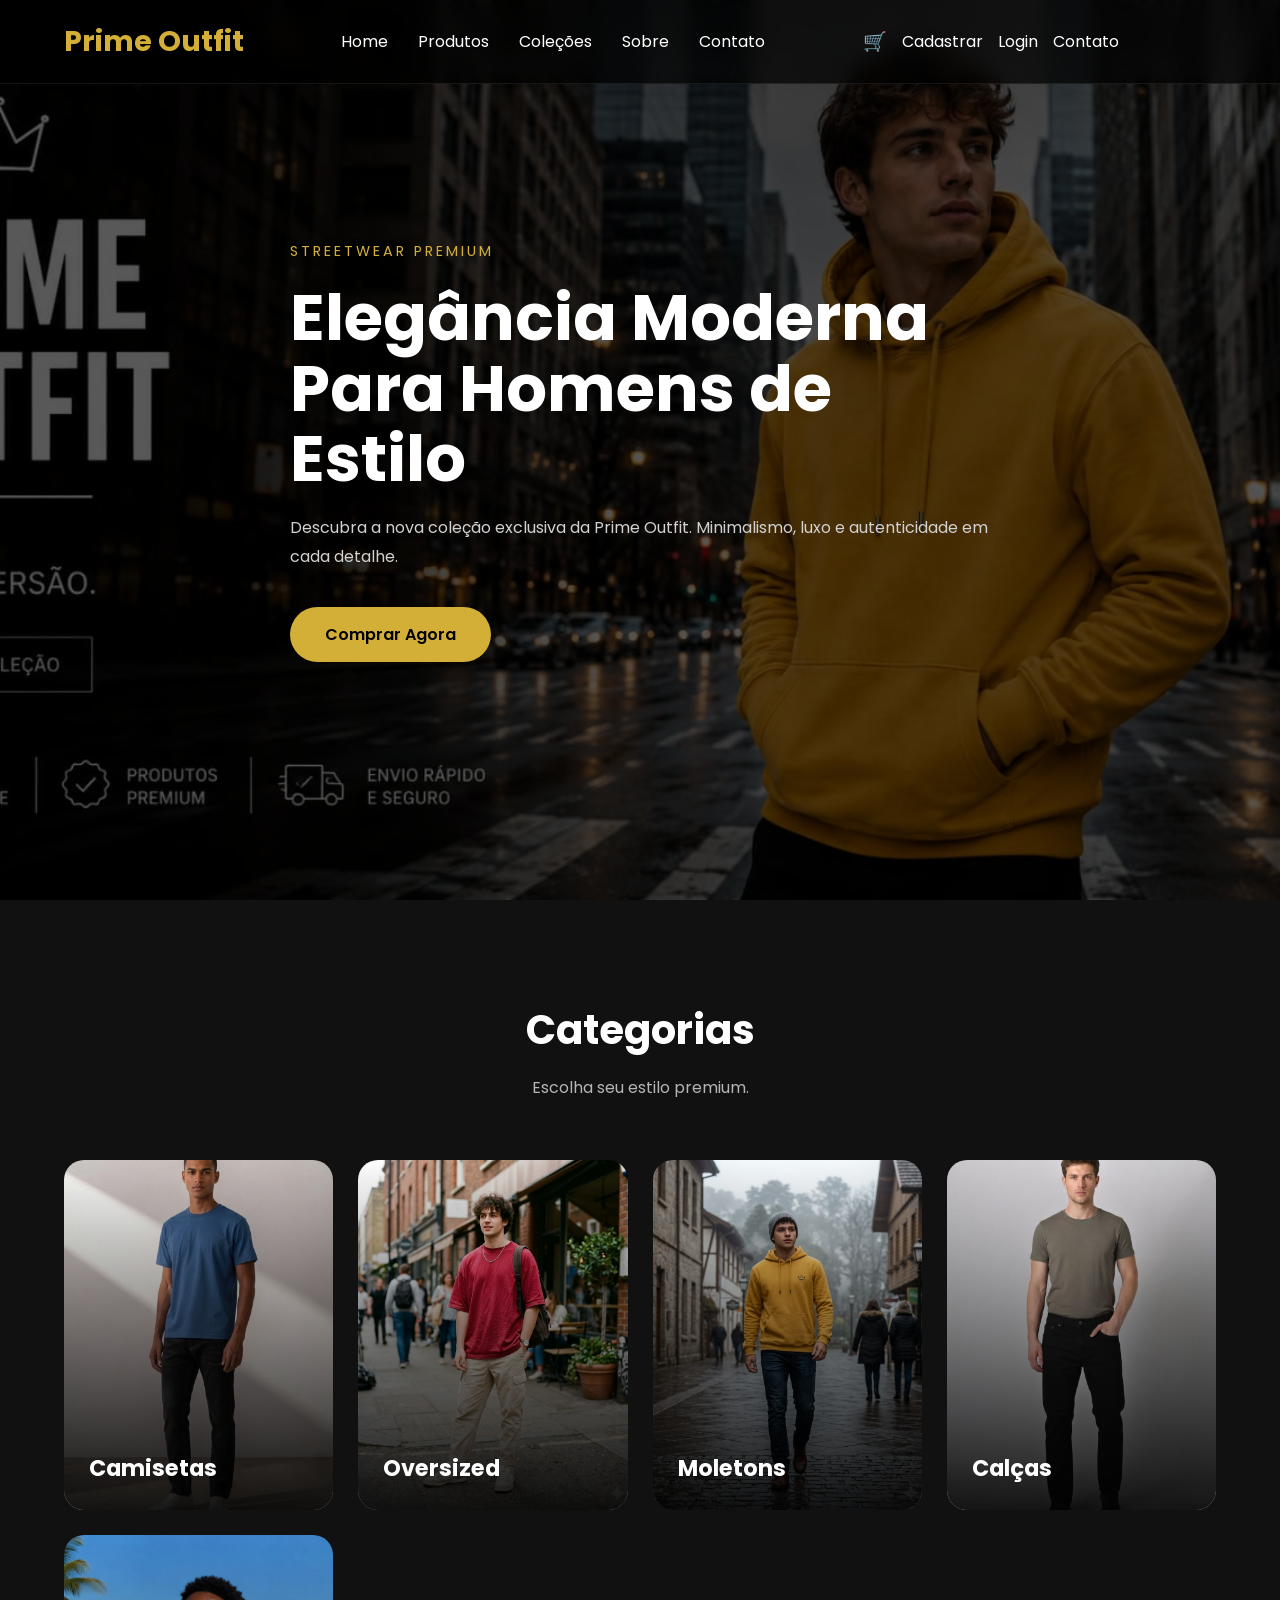
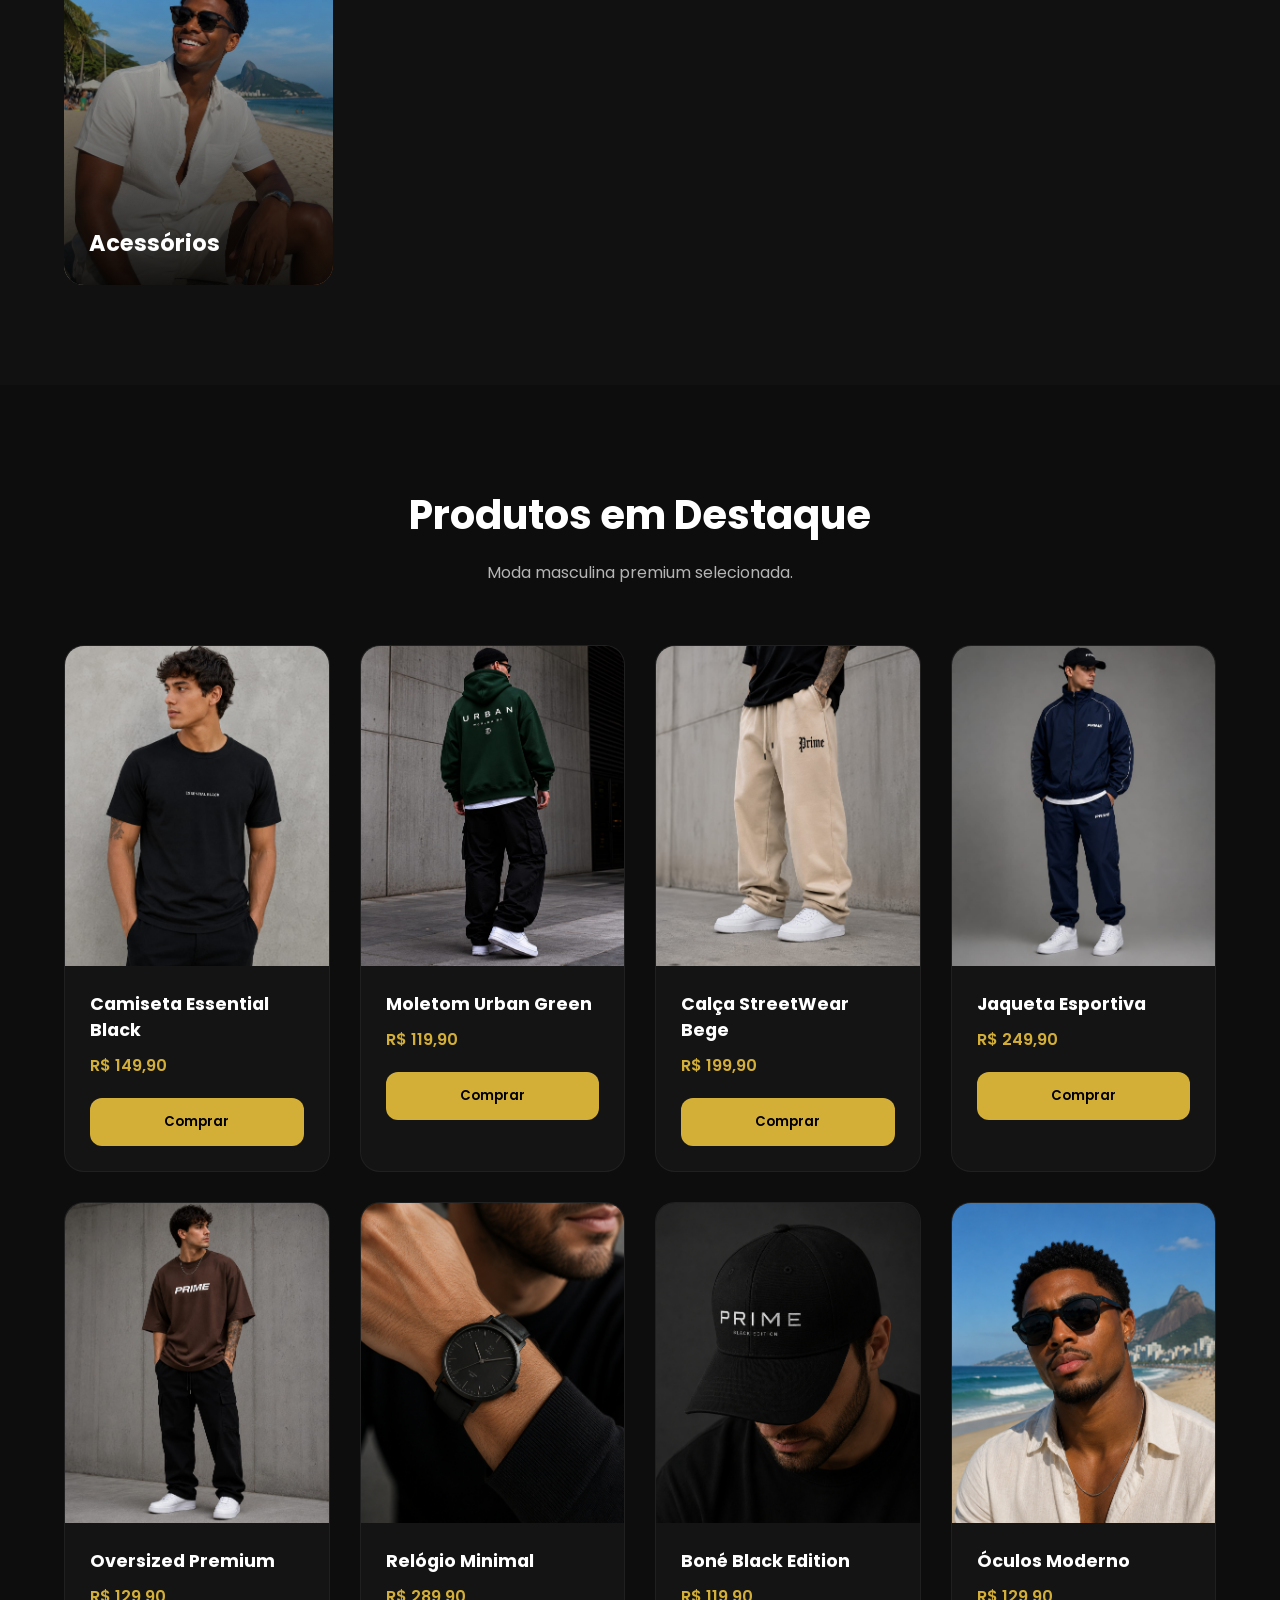
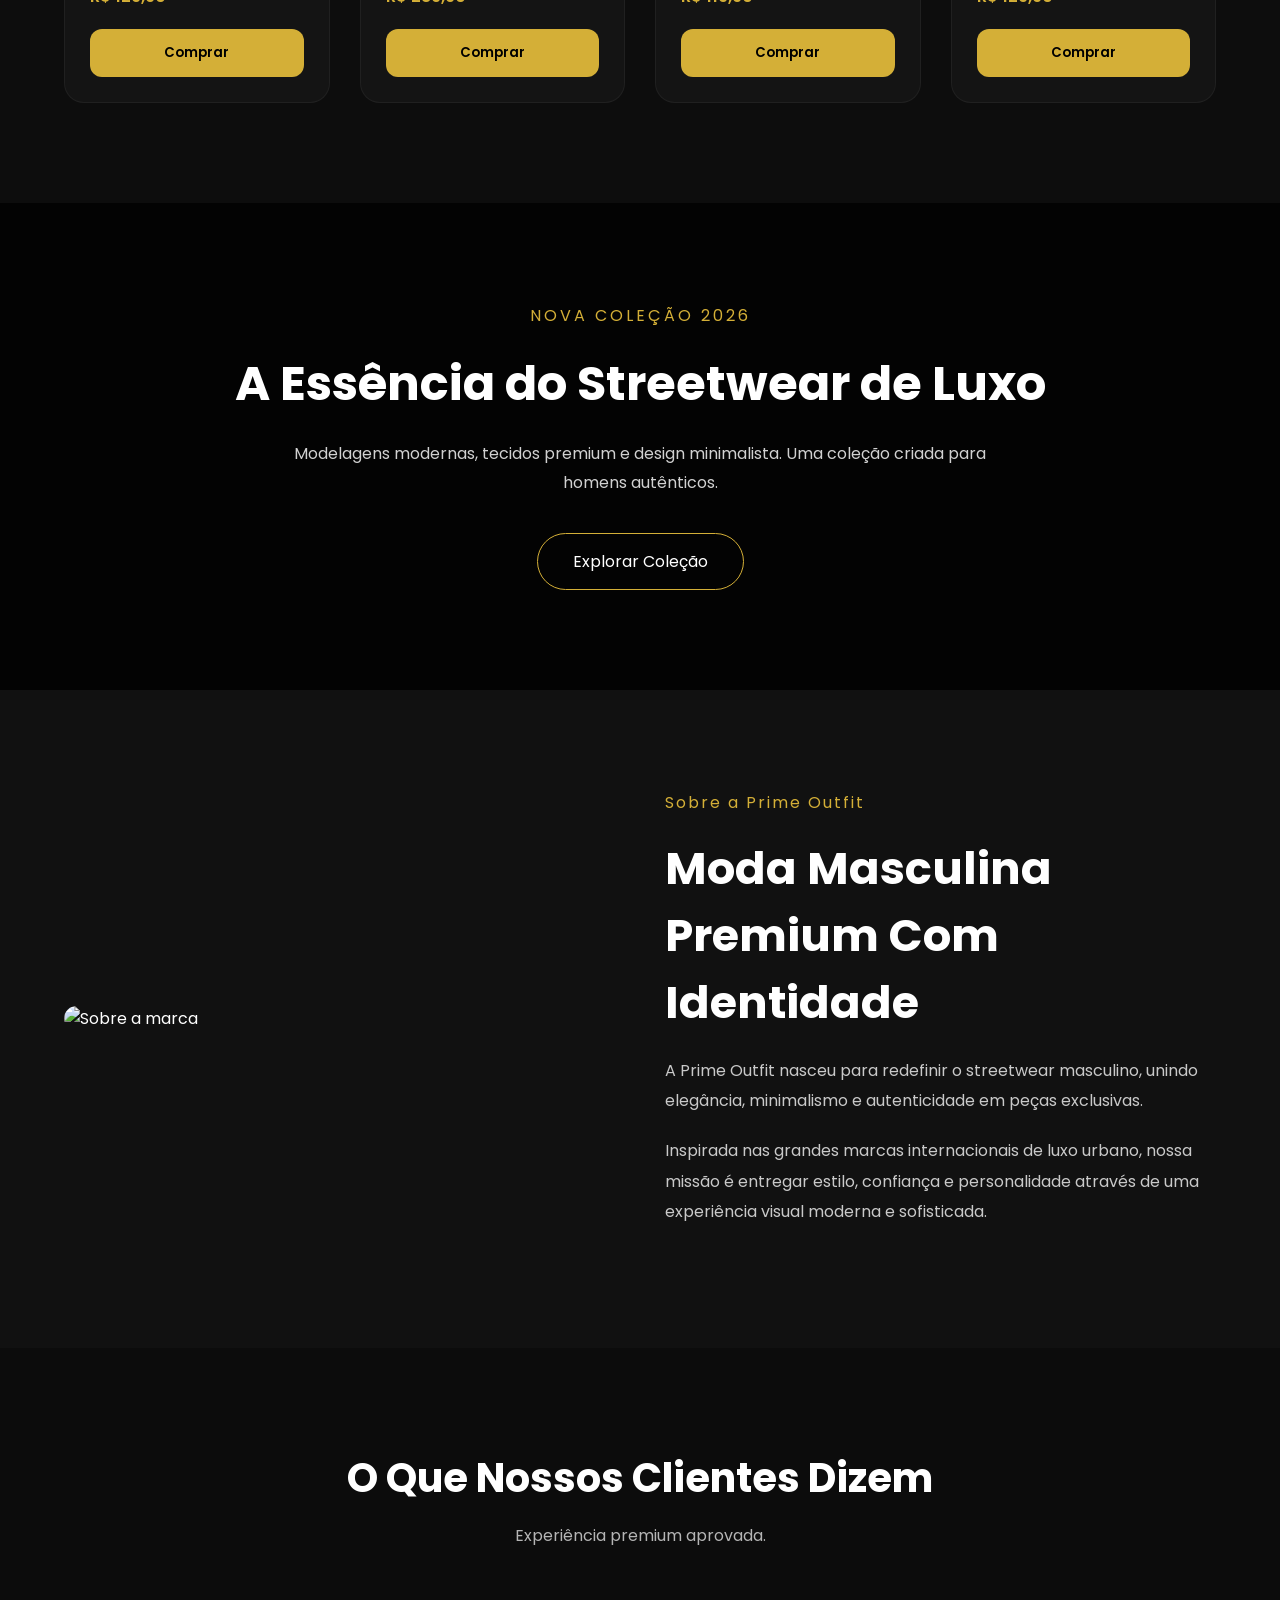
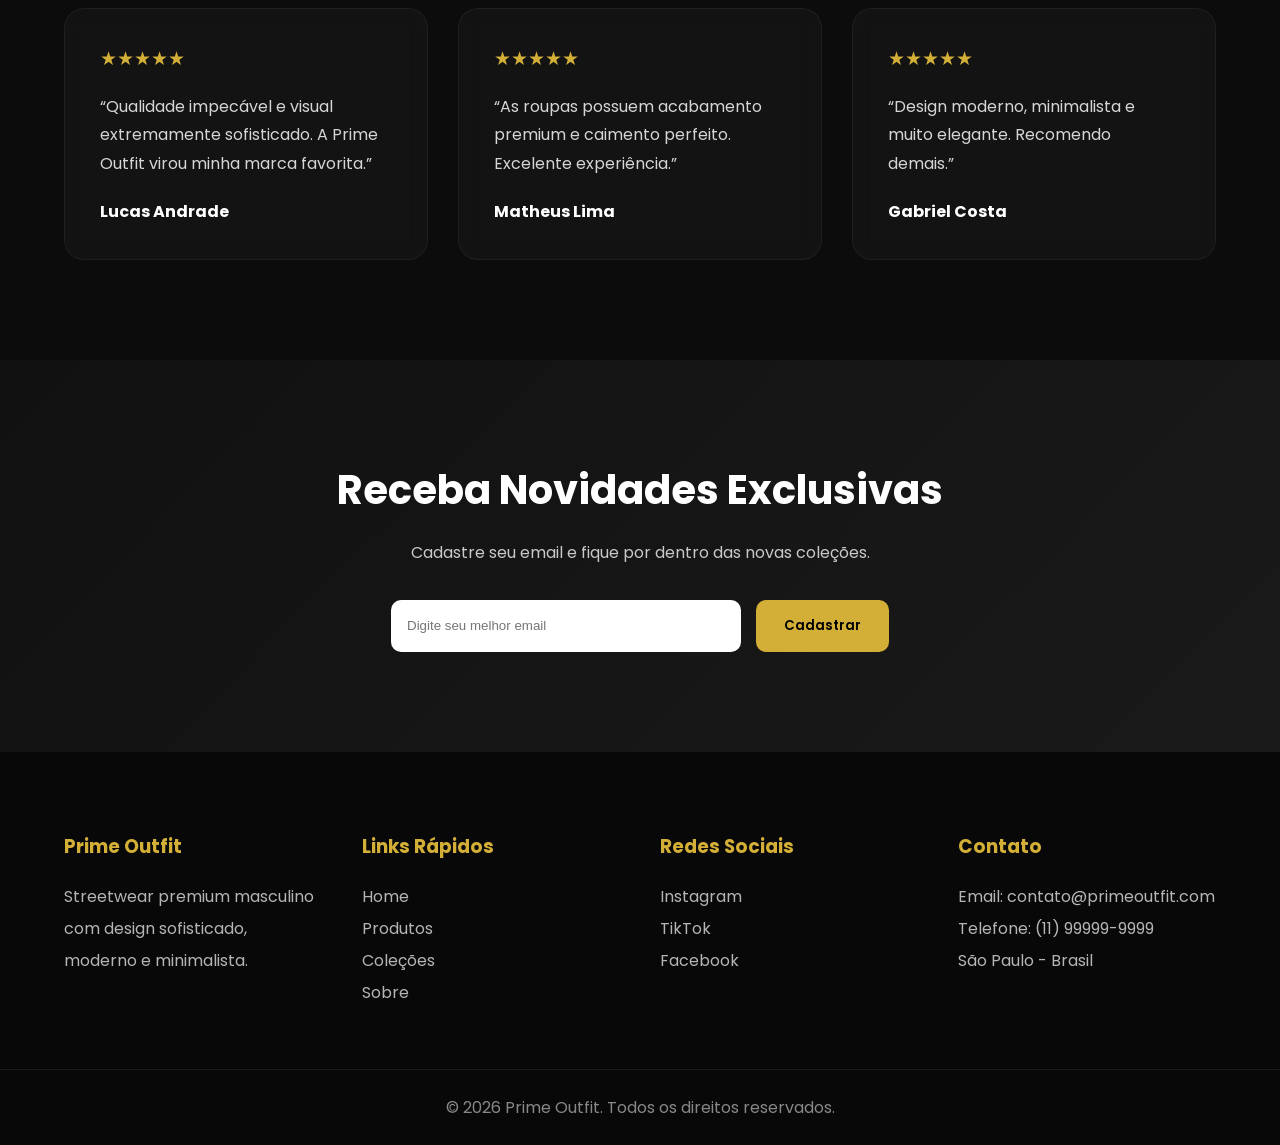
==== index.html @ 5c2b84f2 "foto_produtos_destaque" ====
<!DOCTYPE html>
<html lang="pt-BR">
<head>
  <meta charset="UTF-8" />
  <meta name="viewport" content="width=device-width, initial-scale=1.0" />
  <title>Prime Outfit | Streetwear Premium</title>
 
  <!-- CSS -->
  <link rel="stylesheet" href="style.css" />
 
  <!-- Google Fonts -->
  <link rel="preconnect" href="https://fonts.googleapis.com" />
  <link rel="preconnect" href="https://fonts.gstatic.com" crossorigin />
  <link href="https://fonts.googleapis.com/css2?family=Poppins:wght@300;400;500;600;700&display=swap" rel="stylesheet" />
</head>
 
<body>
 
  <!-- ================= HEADER ================= -->
  <header class="header">
    <div class="container nav-container">
 
      <div class="logo">
        Prime Outfit
      </div>
 
      
      <nav class="navbar">
        <ul class="nav-links">
          <li><a href="#">Home</a></li>
          <li><a href="#produtos">Produtos</a></li>
          <li><a href="#colecao">Coleções</a></li>
          <li><a href="#sobre">Sobre</a></li>
          <li><a href="#contato">Contato</a></li>
        </ul>
      </nav>
 
      <div class="nav-actions">
        <a href="checkout.html" class="cart-btn" style="position:relative;text-decoration:none;font-size:1.2rem;">🛒<span id="cartBadge" style="display:none;position:absolute;top:-8px;right:-10px;background:#d4af37;color:#000;font-size:0.65rem;font-weight:700;width:18px;height:18px;border-radius:50%;align-items:center;justify-content:center;">0</span></a>
        <a href="cadastrotest.html">Cadastrar</a>
        <a href="#contato">Login </a>
        <a href="#contato">Contato</a>
      </div>
      <div>
 
      </div>
    </div>
  </header>
 
  <!-- ================= HERO ================= -->
  <section class="hero">
 
    <div class="hero-overlay"></div>
 
    <div class="hero-content container">
      <span class="hero-subtitle">STREETWEAR PREMIUM</span>
 
      <h1>
        Elegância Moderna <br />
        Para Homens de Estilo
      </h1>
 
      <p>
        Descubra a nova coleção exclusiva da Prime Outfit.
        Minimalismo, luxo e autenticidade em cada detalhe.
      </p>
 
      <a href="#produtos" class="hero-btn">
        Comprar Agora
      </a>
    </div>
 
  </section>
 
  <!-- ================= CATEGORIAS ================= -->
  <section class="categories">
 
    <div class="container">
 
      <div class="section-title">
        <h2>Categorias</h2>
        <p>Escolha seu estilo premium.</p>
      </div>
 
      <div class="categories-grid">
 
        <div class="category-card">
          <img src="imagens/WhatsApp Image 2026-06-04 at 17.18.21.jpeg" alt="Camisetas">
          <div class="category-content">
            <h3>Camisetas</h3>
          </div>
        </div>
 
        <div class="category-card">
          <img src="imagens/4ebc29ef-16aa-4bfa-a2d9-ae862b6ce308.png" alt="Oversized">
          <div class="category-content">
            <h3>Oversized</h3>
          </div>
        </div>
 
        <div class="category-card">
          <img src="imagens/WhatsApp Image 2026-06-04 at 16.41.06.jpeg" alt="Moletons">
          <div class="category-content">
            <h3>Moletons</h3>
          </div>
        </div>
 
        <div class="category-card">
          <img src="imagens/WhatsApp Image 2026-06-04 at 17.09.25.jpeg" alt="Calças">
          <div class="category-content">
            <h3>Calças</h3>
          </div>
        </div>
 
        <div class="category-card">
          <img src="imagens/WhatsApp Image 2026-06-04 at 15.57.12.jpeg" alt="Acessórios">
          <div class="category-content">
            <h3>Acessórios</h3>
          </div>
        </div>
 
      </div>
 
    </div>
 
  </section>
 
  <!-- ================= PRODUTOS ================= -->
  <section class="products" id="produtos">
 
    <div class="container">
 
      <div class="section-title">
        <h2>Produtos em Destaque</h2>
        <p>Moda masculina premium selecionada.</p>
      </div>
 
      <div class="products-grid">
 
        <!-- Produto 1 -->
        <div class="product-card">
          <img src="imagens/WhatsApp Image 2026-06-06 at 13.14.36.jpeg" alt="Produto">
          <div class="product-info">
            <h3>Camiseta Essential Black</h3>
            <span>R$ 149,90</span>
            <button>Comprar</button>
          </div>
        </div>
 
        <!-- Produto 2 -->
        <div class="product-card">
          <img src="imagens/WhatsApp Image 2026-06-06 at 14.35.29.jpeg" alt="Produto">
          <div class="product-info">
            <h3>Moletom Urban Green</h3>
            <span>R$ 119,90</span>
            <button>Comprar</button>
          </div>
        </div>
 
        <!-- Produto 3 -->
        <div class="product-card">
          <img src="imagens/WhatsApp Image 2026-06-06 at 14.40.22.jpeg" alt="Produto">
          <div class="product-info">
            <h3>Calça StreetWear Bege</h3>
            <span>R$ 199,90</span>
            <button>Comprar</button>
          </div>
        </div>
 
        <!-- Produto 4 -->
        <div class="product-card">
          <img src="imagens/WhatsApp Image 2026-06-06 at 14.43.54.jpeg" alt="Produto">
          <div class="product-info">
            <h3>Jaqueta Esportiva</h3>
            <span>R$ 249,90</span>
            <button>Comprar</button>
          </div>
        </div>
 
        <!-- Produto 5 -->
        <div class="product-card">
          <img src="imagens/WhatsApp Image 2026-06-06 at 14.54.04.jpeg" alt="Produto">
          <div class="product-info">
            <h3>Oversized Premium</h3>
            <span>R$ 129,90</span>
            <button>Comprar</button>
          </div>
        </div>
 
        <!-- Produto 6 -->
        <div class="product-card">
          <img src="imagens/ChatGPT Image 6 de jun. de 2026, 15_05_35.png" alt="Produto">
          <div class="product-info">
            <h3>Relógio Minimal</h3>
            <span>R$ 289,90</span>
            <button>Comprar</button>
          </div>
        </div>
 
        <!-- Produto 7 -->
        <div class="product-card">
          <img src="imagens/ChatGPT Image 6 de jun. de 2026, 15_09_57.png" alt="Produto">
          <div class="product-info">
            <h3>Boné Black Edition</h3>
            <span>R$ 119,90</span>
            <button>Comprar</button>
          </div>
        </div>
 
        <!-- Produto 8 -->
        <div class="product-card">
          <img src="imagens/ChatGPT Image 6 de jun. de 2026, 15_33_31.png" alt="Produto">
          <div class="product-info">
            <h3>Óculos Moderno</h3>
            <span>R$ 129,90</span>
            <button>Comprar</button>
          </div>
        </div>
 
      </div>
 
    </div>
 
  </section>
 
  <!-- ================= NOVA COLEÇÃO ================= -->
  <section class="collection" id="colecao">
 
    <div class="collection-overlay"></div>
 
    <div class="collection-content container">
 
      <span>NOVA COLEÇÃO 2026</span>
 
      <h2>
        A Essência do Streetwear de Luxo
      </h2>
 
      <p>
        Modelagens modernas, tecidos premium e design minimalista.
        Uma coleção criada para homens autênticos.
      </p>
 
      <a href="#" class="collection-btn">
        Explorar Coleção
      </a>
 
    </div>
 
  </section>
 
  <!-- ================= SOBRE ================= -->
  <section class="about" id="sobre">
 
    <div class="container about-container">
 
      <div class="about-image">
        <img src="https://images.unsplash.com/photo-1500648767791-00dcc994a43e?q=80&w=1200&auto=format&fit=crop" alt="Sobre a marca">
      </div>
 
      <div class="about-content">
        <span>Sobre a Prime Outfit</span>
 
        <h2>
          Moda Masculina Premium Com Identidade
        </h2>
 
        <p>
          A Prime Outfit nasceu para redefinir o streetwear masculino,
          unindo elegância, minimalismo e autenticidade em peças exclusivas.
        </p>
 
        <p>
          Inspirada nas grandes marcas internacionais de luxo urbano,
          nossa missão é entregar estilo, confiança e personalidade
          através de uma experiência visual moderna e sofisticada.
        </p>
      </div>
 
    </div>
 
  </section>
 
  <!-- ================= DEPOIMENTOS ================= -->
  <section class="testimonials">
 
    <div class="container">
 
      <div class="section-title">
        <h2>O Que Nossos Clientes Dizem</h2>
        <p>Experiência premium aprovada.</p>
      </div>
 
      <div class="testimonials-grid">
 
        <div class="testimonial-card">
          <div class="stars">★★★★★</div>
          <p>
            “Qualidade impecável e visual extremamente sofisticado.
            A Prime Outfit virou minha marca favorita.”
          </p>
          <h4>Lucas Andrade</h4>
        </div>
 
        <div class="testimonial-card">
          <div class="stars">★★★★★</div>
          <p>
            “As roupas possuem acabamento premium e caimento perfeito.
            Excelente experiência.”
          </p>
          <h4>Matheus Lima</h4>
        </div>
 
        <div class="testimonial-card">
          <div class="stars">★★★★★</div>
          <p>
            “Design moderno, minimalista e muito elegante.
            Recomendo demais.”
          </p>
          <h4>Gabriel Costa</h4>
        </div>
 
      </div>
 
    </div>
 
  </section>
 
  <!-- ================= NEWSLETTER ================= -->
  <section class="newsletter">
 
    <div class="container newsletter-content">
 
      <h2>Receba Novidades Exclusivas</h2>
 
      <p>
        Cadastre seu email e fique por dentro das novas coleções.
      </p>
 
      <form class="newsletter-form">
        <input type="email" placeholder="Digite seu melhor email" required>
        <button type="submit">Cadastrar</button>
      </form>
 
    </div>
 
  </section>
 
  <!-- ================= FOOTER ================= -->
  <footer class="footer" id="contato">
 
    <div class="container footer-grid">
 
      <div class="footer-column">
        <h3>Prime Outfit</h3>
        <p>
          Streetwear premium masculino com design sofisticado,
          moderno e minimalista.
        </p>
      </div>
 
      <div class="footer-column">
        <h3>Links Rápidos</h3>
 
        <ul>
          <li><a href="#">Home</a></li>
          <li><a href="#produtos">Produtos</a></li>
          <li><a href="#colecao">Coleções</a></li>
          <li><a href="#sobre">Sobre</a></li>
        </ul>
      </div>
 
      <div class="footer-column">
        <h3>Redes Sociais</h3>
 
        <ul>
          <li><a href="#">Instagram</a></li>
          <li><a href="#">TikTok</a></li>
          <li><a href="#">Facebook</a></li>
        </ul>
      </div>
 
      <div class="footer-column">
        <h3>Contato</h3>
 
        <ul>
          <li>Email: contato@primeoutfit.com</li>
          <li>Telefone: (11) 99999-9999</li>
          <li>São Paulo - Brasil</li>
        </ul>
      </div>
 
    </div>
 
    <div class="footer-bottom">
      <p>
        © 2026 Prime Outfit. Todos os direitos reservados.
      </p>
    </div>
 
  </footer>
 
<div id="cartFeedback" style="position:fixed;bottom:30px;right:30px;background:#d4af37;color:#000;padding:12px 22px;border-radius:50px;font-family:Poppins,sans-serif;font-weight:600;font-size:0.85rem;opacity:0;transition:opacity 0.3s;pointer-events:none;z-index:9999;">✓ Item adicionado ao carrinho!</div>
<script src="carrinho.js"></script>
<style>#cartFeedback.show{opacity:1;}</style>
</body>
</html>
---- style.css ----
/* =========================================
   RESET
========================================= */

*{
  margin: 0;
  padding: 0;
  box-sizing: border-box;
}

html{
  scroll-behavior: smooth;
}

body{
  font-family: 'Poppins', sans-serif;
  background: #0a0a0a;
  color: #ffffff;
  overflow-x: hidden;
}

img{
  width: 100%;
  display: block;
}

a{
  text-decoration: none;
  color: inherit;
}

ul{
  list-style: none;
}

button{
  border: none;
  cursor: pointer;
  font-family: inherit;
}

.container{
  width: 90%;
  max-width: 1300px;
  margin: 0 auto;
}

section{
  padding: 100px 0;
}

.section-title{
  text-align: center;
  margin-bottom: 60px;
}

.section-title h2{
  font-size: 2.5rem;
  margin-bottom: 15px;
}

.section-title p{
  color: #b5b5b5;
}


/* =========================================
   HEADER
========================================= */

.header{
  position: fixed;
  top: 0;
  width: 100%;
  z-index: 1000;
  background: rgba(0,0,0,0.7);
  backdrop-filter: blur(10px);
  border-bottom: 1px solid rgba(255,255,255,0.08);
}

.nav-container{
  display: flex;
  align-items: center;
  justify-content: space-between;
  padding: 20px 0;
}

.logo{
  font-size: 1.8rem;
  font-weight: 700;
  color: #d4af37;
}

.nav-links{
  display: flex;
  gap: 30px;
}

.nav-links a{
  transition: 0.3s;
  position: relative;
}

.nav-links a:hover{
  color: #d4af37;
}

.nav-actions{
  display: flex;
  align-items: center;
  gap: 15px;
}

.cart-btn{
  background: transparent;
  color: #fff;
  font-size: 1.2rem;
}

.login-btn{
  padding: 10px 22px;
  border-radius: 50px;
  background: #d4af37;
  color: #000;
  font-weight: 600;
  transition: 0.3s;
}

.login-btn{
  position: relative;
  padding: 12px 28px;
  border-radius: 50px;
  background: linear-gradient(
    135deg,
    #d4af37,
    #f5d76e
  );
  color: #000;
  font-weight: 700;
  letter-spacing: 1px;
  overflow: hidden;
  transition: 0.4s ease;
  box-shadow:
    0 5px 15px rgba(212,175,55,0.25),
    0 0 10px rgba(212,175,55,0.15);
}

/* brilho interno */
.login-btn::before{
  content: "";
  position: absolute;
  top: 0;
  left: -120%;
  width: 100%;
  height: 100%;
  background: rgba(255,255,255,0.3);
  transform: skewX(-25deg);
  transition: 0.6s;
}

/* efeito hover */
.login-btn:hover{
  transform: translateY(-4px) scale(1.03);
  box-shadow:
    0 10px 25px rgba(212,175,55,0.4),
    0 0 20px rgba(212,175,55,0.3);
}

/* animação brilho */
.login-btn:hover::before{
  left: 130%;
}

/* clique */
.login-btn:active{
  transform: scale(0.98);
}


/* =========================================
   HERO
========================================= */

.hero{
  height: 100vh;
  background:
    url(imagens/WhatsApp\ Image\ 2026-06-04\ at\ 16.28.25.jpeg)
    center/cover no-repeat;
  position: relative;
  display: flex;
  align-items: center;
}

.hero-overlay{
  position: absolute;
  inset: 0;
  background: rgba(0,0,0,0.65);
}

.hero-content{
  position: relative;
  z-index: 2;
  max-width: 700px;
}

.hero-subtitle{
  color: #d4af37;
  letter-spacing: 3px;
  font-size: 0.9rem;
}

.hero h1{
  font-size: 4rem;
  line-height: 1.1;
  margin: 20px 0;
}

.hero p{
  color: #d1d1d1;
  line-height: 1.8;
  margin-bottom: 35px;
}

.hero-btn{
  display: inline-block;
  padding: 15px 35px;
  border-radius: 50px;
  background: #d4af37;
  color: #000;
  font-weight: 600;
  transition: 0.3s;
}

.hero-btn:hover{
  transform: translateY(-5px);
  box-shadow: 0 10px 30px rgba(212,175,55,0.3);
}


/* =========================================
   CATEGORIAS
========================================= */

.categories{
  background: #111111;
}

.categories-grid{
  display: grid;
  grid-template-columns: repeat(auto-fit, minmax(220px,1fr));
  gap: 25px;
}

.category-card{
  position: relative;
  overflow: hidden;
  border-radius: 20px;
  cursor: pointer;
}

.category-card img{
  height: 350px;
  object-fit: cover;
  transition: 0.5s;
}

.category-card:hover img{
  transform: scale(1.08);
}

.category-content{
  position: absolute;
  inset: 0;
  display: flex;
  align-items: end;
  padding: 25px;
  background: linear-gradient(
    transparent,
    rgba(0,0,0,0.9)
  );
}

.category-content h3{
  font-size: 1.4rem;
}


/* =========================================
   PRODUTOS
========================================= */

.products{
  background: #0d0d0d;
}

.products-grid{
  display: grid;
  grid-template-columns: repeat(auto-fit, minmax(250px,1fr));
  gap: 30px;
}

.product-card{
  background: #141414;
  border-radius: 20px;
  overflow: hidden;
  transition: 0.4s;
  border: 1px solid rgba(255,255,255,0.05);
}

.product-card:hover{
  transform: translateY(-10px);
  box-shadow: 0 20px 40px rgba(0,0,0,0.5);
}

.product-card img{
  height: 320px;
  object-fit: cover;
}

.product-info{
  padding: 25px;
}

.product-info h3{
  margin-bottom: 10px;
  font-size: 1.1rem;
}

.product-info span{
  display: block;
  color: #d4af37;
  margin-bottom: 20px;
  font-weight: 600;
}

.product-info button{
  width: 100%;
  padding: 14px;
  border-radius: 12px;
  background: #d4af37;
  color: #000;
  font-weight: 600;
  transition: 0.3s;
}

.product-info button:hover{
  background: #fff;
}


/* =========================================
   NOVA COLEÇÃO
========================================= */

.collection{
  position: relative;
  background:
    url('https://images.unsplash.com/photo-1507679799987-c73779587ccf?q=80&w=1400&auto=format&fit=crop')
    center/cover no-repeat;
  text-align: center;
}

.collection-overlay{
  position: absolute;
  inset: 0;
  background: rgba(0,0,0,0.75);
}

.collection-content{
  position: relative;
  z-index: 2;
}

.collection-content span{
  color: #d4af37;
  letter-spacing: 3px;
}

.collection-content h2{
  font-size: 3rem;
  margin: 20px 0;
}

.collection-content p{
  max-width: 700px;
  margin: auto;
  color: #d1d1d1;
  line-height: 1.8;
}

.collection-btn{
  display: inline-block;
  margin-top: 35px;
  padding: 15px 35px;
  border: 1px solid #d4af37;
  border-radius: 50px;
  transition: 0.3s;
}

.collection-btn:hover{
  background: #d4af37;
  color: #000;
}


/* =========================================
   SOBRE
========================================= */

.about{
  background: #111111;
}

.about-container{
  display: grid;
  grid-template-columns: repeat(auto-fit, minmax(320px,1fr));
  gap: 50px;
  align-items: center;
}

.about-image img{
  border-radius: 20px;
}

.about-content span{
  color: #d4af37;
  letter-spacing: 2px;
}

.about-content h2{
  font-size: 2.8rem;
  margin: 20px 0;
}

.about-content p{
  color: #c9c9c9;
  line-height: 1.9;
  margin-bottom: 20px;
}


/* =========================================
   DEPOIMENTOS
========================================= */

.testimonials{
  background: #0c0c0c;
}

.testimonials-grid{
  display: grid;
  grid-template-columns: repeat(auto-fit, minmax(280px,1fr));
  gap: 30px;
}

.testimonial-card{
  background: rgba(255,255,255,0.03);
  border: 1px solid rgba(255,255,255,0.05);
  padding: 35px;
  border-radius: 20px;
  backdrop-filter: blur(10px);
}

.stars{
  color: #d4af37;
  margin-bottom: 20px;
  font-size: 1.2rem;
}

.testimonial-card p{
  color: #d6d6d6;
  line-height: 1.8;
  margin-bottom: 20px;
}

.testimonial-card h4{
  color: #ffffff;
}


/* =========================================
   NEWSLETTER
========================================= */

.newsletter{
  background: linear-gradient(
    135deg,
    #111111,
    #1a1a1a
  );
  text-align: center;
}

.newsletter-content h2{
  font-size: 2.5rem;
  margin-bottom: 20px;
}

.newsletter-content p{
  color: #c9c9c9;
  margin-bottom: 35px;
}

.newsletter-form{
  display: flex;
  justify-content: center;
  gap: 15px;
  flex-wrap: wrap;
}

.newsletter-form input{
  width: 350px;
  max-width: 100%;
  padding: 16px;
  border-radius: 10px;
  border: none;
  outline: none;
}

.newsletter-form button{
  padding: 16px 28px;
  border-radius: 10px;
  background: #d4af37;
  color: #000;
  font-weight: 600;
  transition: 0.3s;
}

.newsletter-form button:hover{
  transform: translateY(-3px);
}


/* =========================================
   FOOTER
========================================= */

.footer{
  background: #080808;
  padding-top: 80px;
}

.footer-grid{
  display: grid;
  grid-template-columns: repeat(auto-fit, minmax(220px,1fr));
  gap: 40px;
}

.footer-column h3{
  margin-bottom: 20px;
  color: #d4af37;
}

.footer-column p,
.footer-column li{
  color: #b5b5b5;
  line-height: 2;
}

.footer-column a{
  transition: 0.3s;
}

.footer-column a:hover{
  color: #d4af37;
}

.footer-bottom{
  border-top: 1px solid rgba(255,255,255,0.08);
  text-align: center;
  margin-top: 60px;
  padding: 25px 0;
  color: #888;
}


/* =========================================
   RESPONSIVIDADE
========================================= */

@media(max-width: 992px){

  .hero h1{
    font-size: 3rem;
  }

  .collection-content h2{
    font-size: 2.4rem;
  }

  .about-content h2{
    font-size: 2.2rem;
  }

}

@media(max-width: 768px){

  .nav-container{
    flex-direction: column;
    gap: 20px;
  }

  .nav-links{
    flex-wrap: wrap;
    justify-content: center;
    gap: 15px;
  }

  .hero{
    text-align: center;
    padding: 0 20px;
  }

  .hero h1{
    font-size: 2.4rem;
  }

  .section-title h2{
    font-size: 2rem;
  }

  .collection-content h2{
    font-size: 2rem;
  }

  .newsletter-content h2{
    font-size: 2rem;
  }

}

@media(max-width: 480px){

  section{
    padding: 80px 0;
  }

  .hero h1{
    font-size: 2rem;
  }

  .hero p{
    font-size: 0.95rem;
  }

  .product-card img{
    height: 260px;
  }

  .collection-content h2{
    font-size: 1.7rem;
  }

}
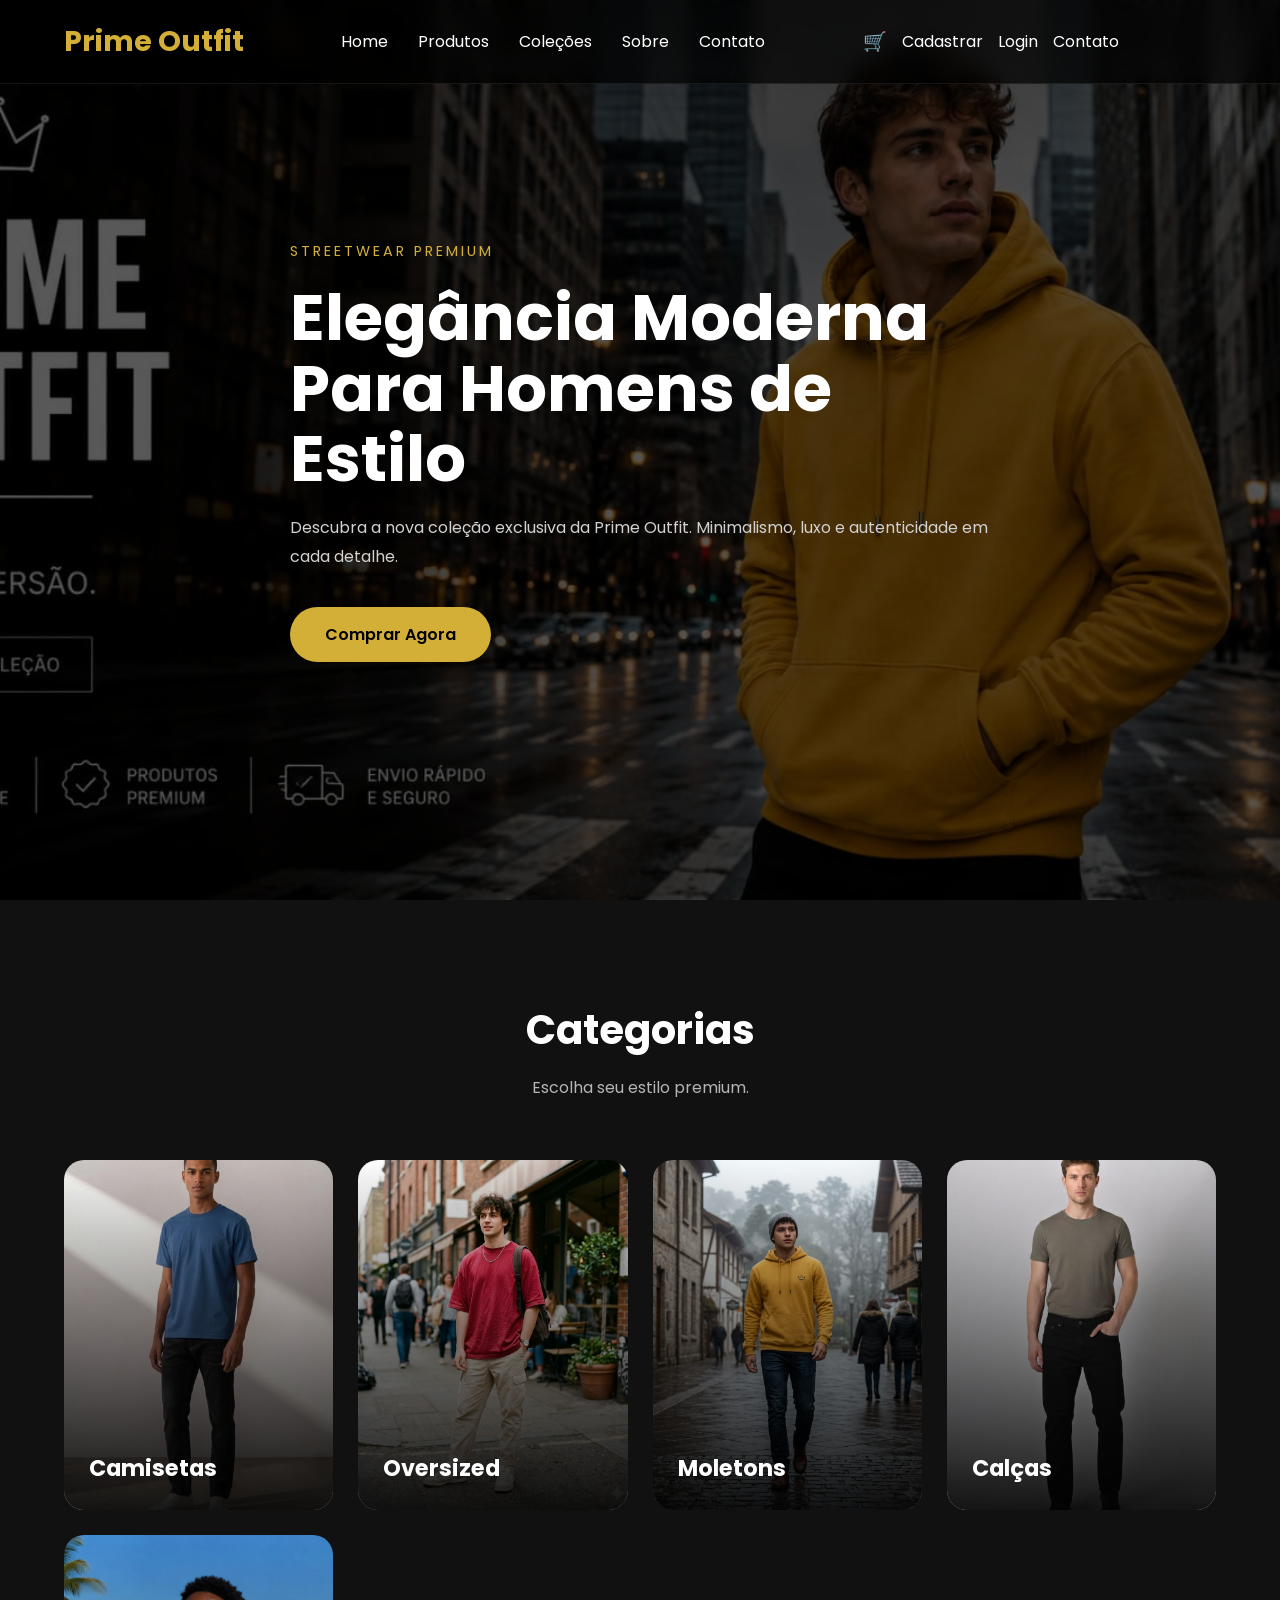
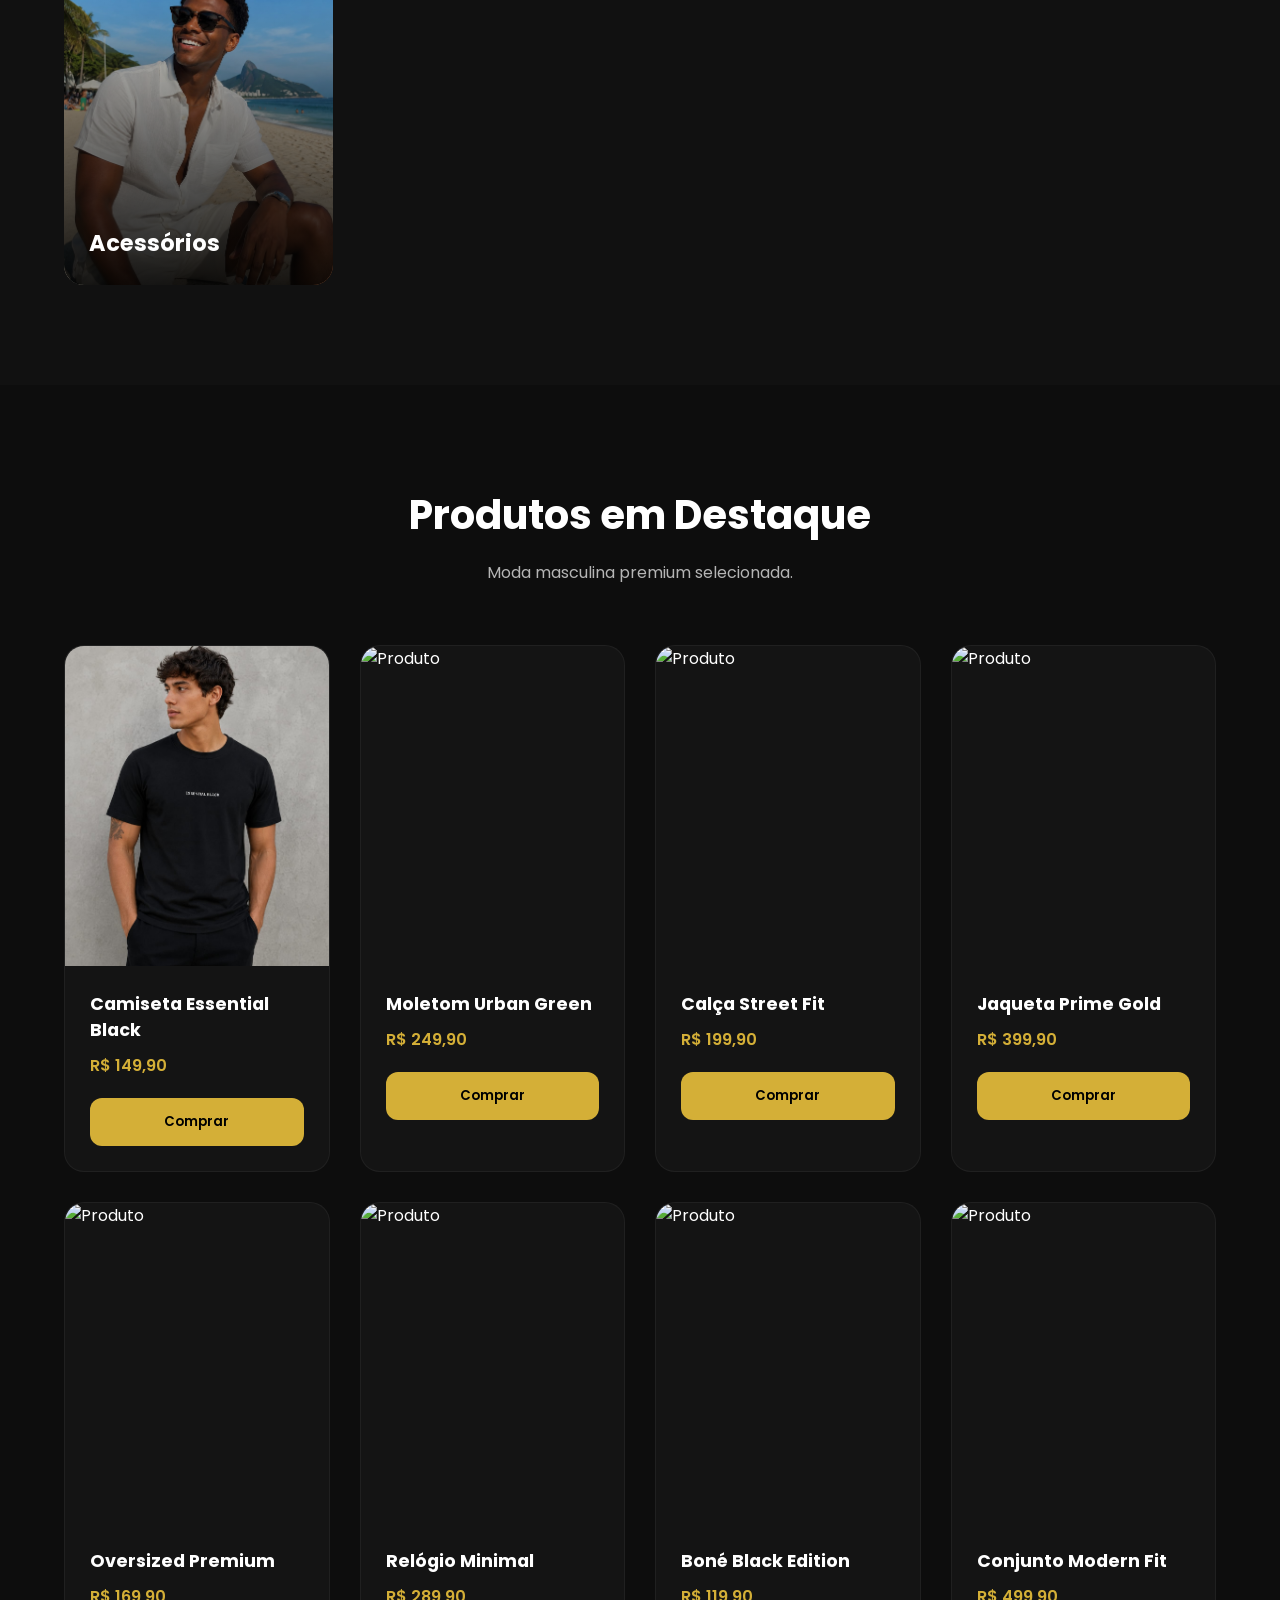
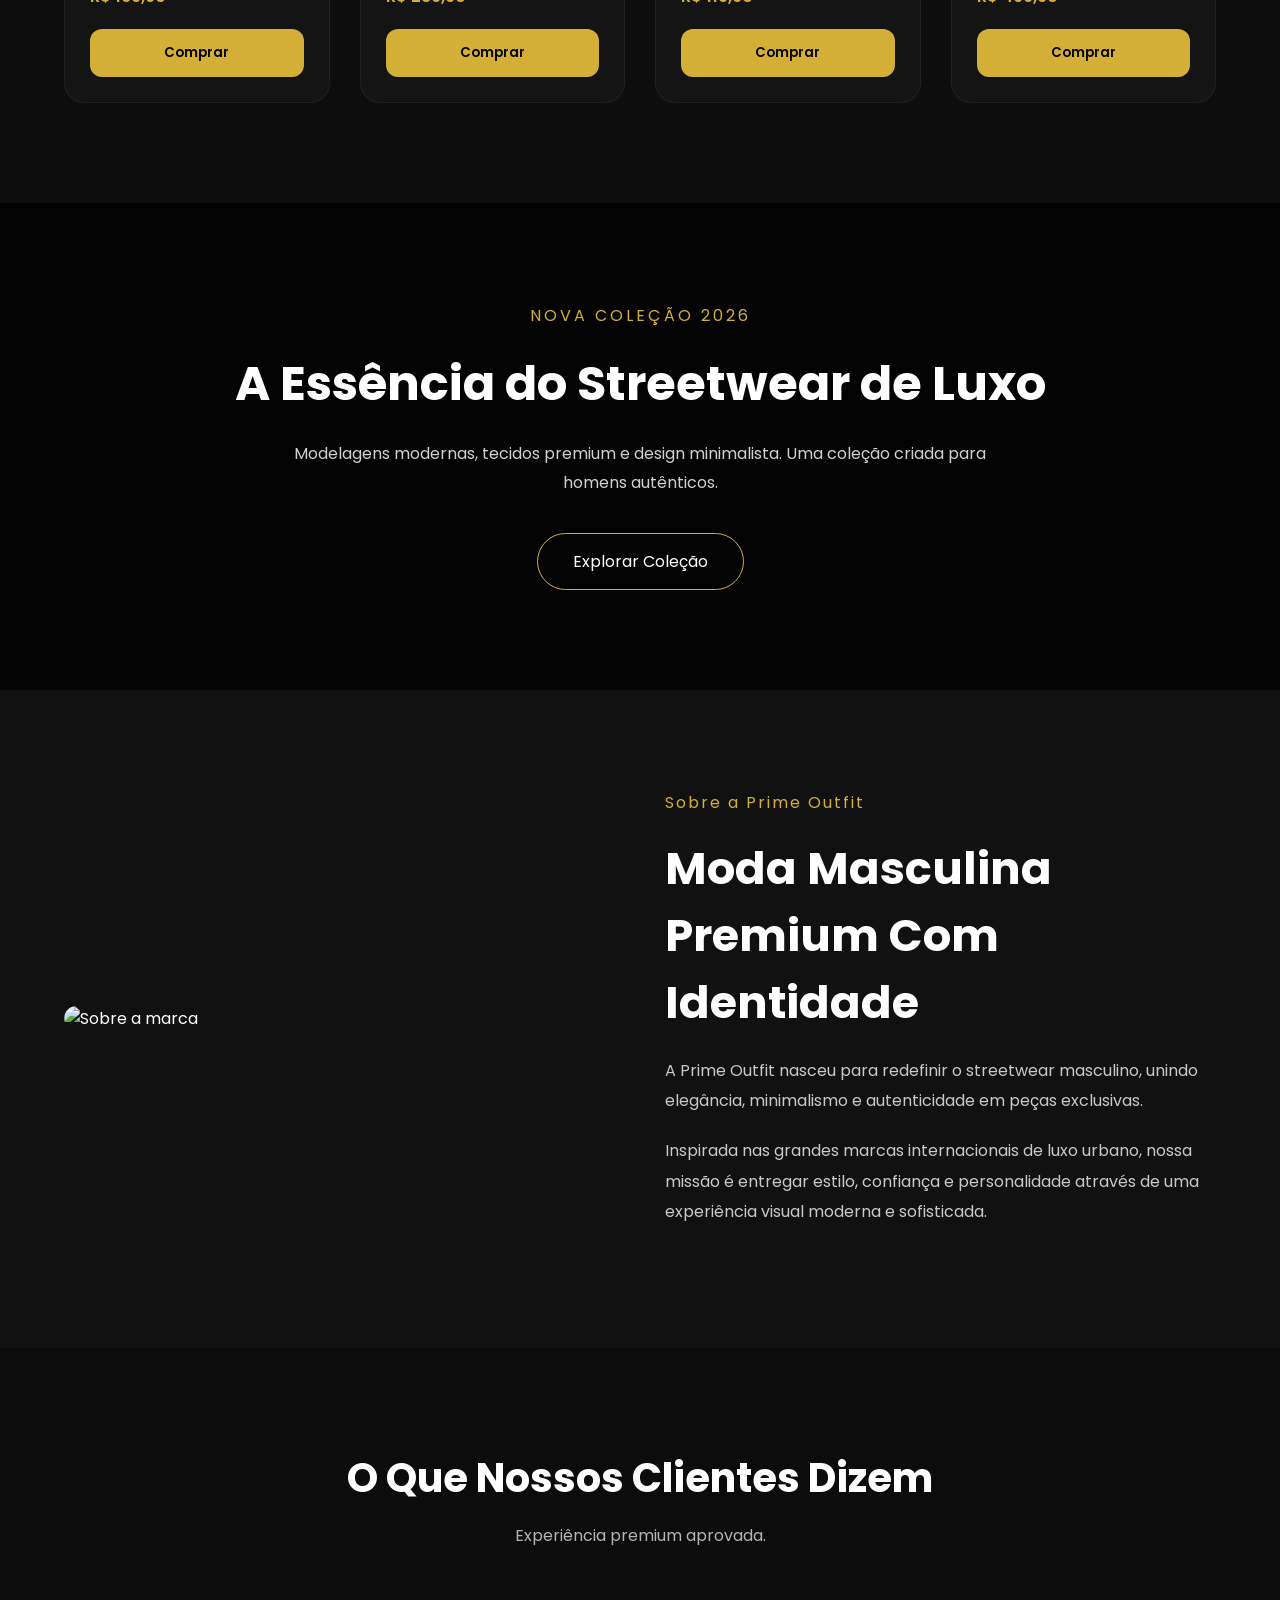
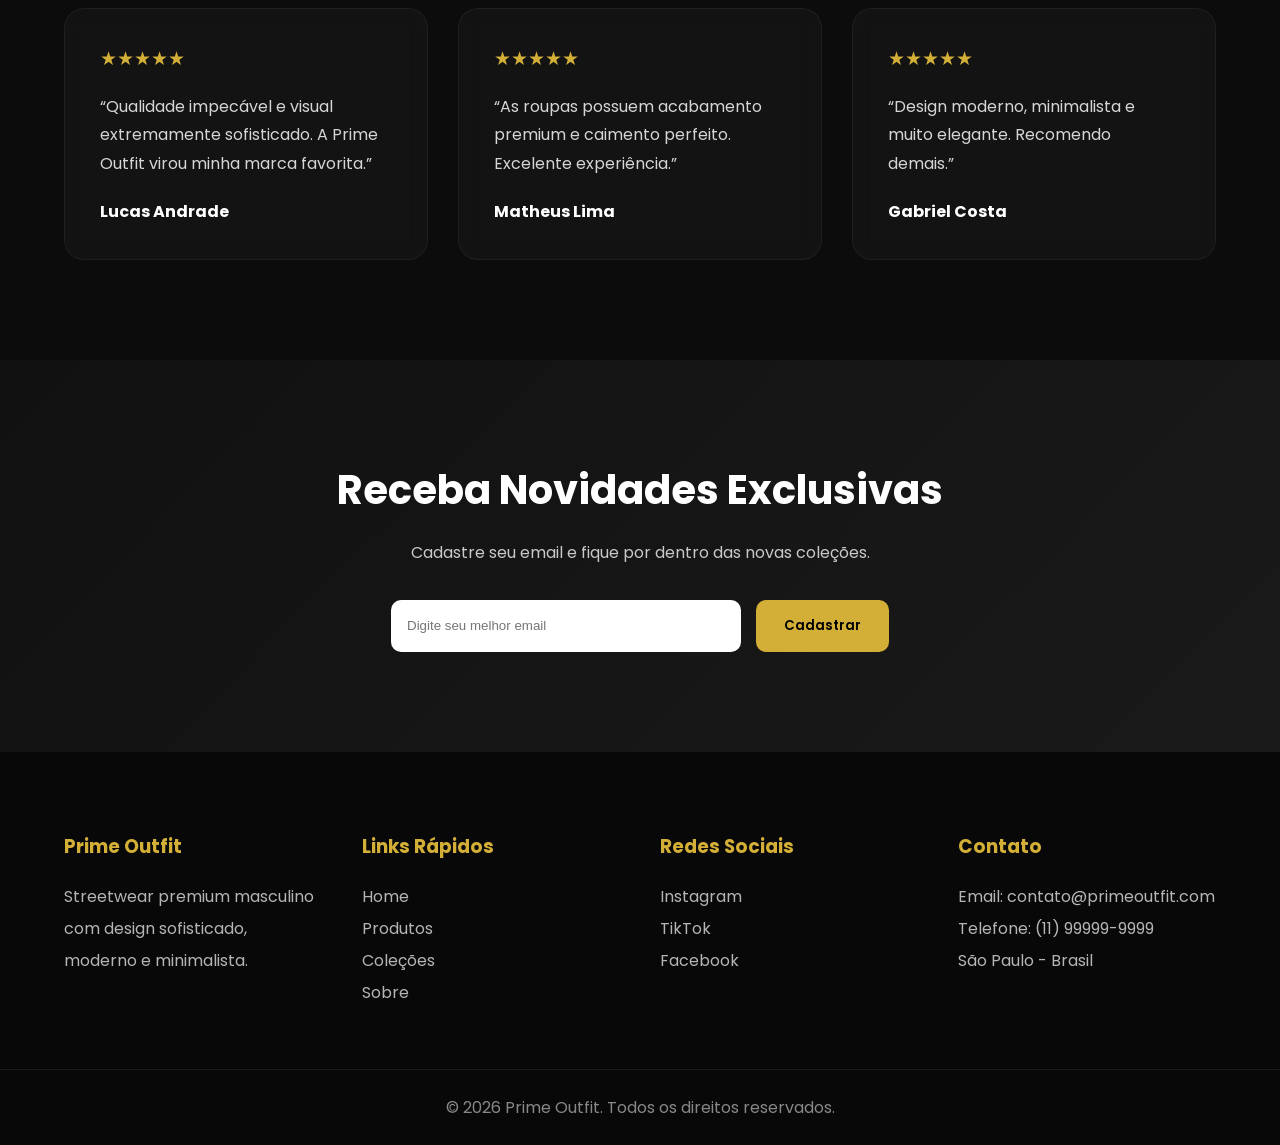
==== commit 4cc75c13: "atualização" ====
--- a/index.html
+++ b/index.html
@@ -38,7 +38,7 @@
       <div class="nav-actions">
         <a href="checkout.html" class="cart-btn" style="position:relative;text-decoration:none;font-size:1.2rem;">🛒<span id="cartBadge" style="display:none;position:absolute;top:-8px;right:-10px;background:#d4af37;color:#000;font-size:0.65rem;font-weight:700;width:18px;height:18px;border-radius:50%;align-items:center;justify-content:center;">0</span></a>
         <a href="cadastrotest.html">Cadastrar</a>
-        <a href="#contato">Login </a>
+        <a href="login.html">Login</a>
         <a href="#contato">Contato</a>
       </div>
       <div>
@@ -149,19 +149,19 @@
  
         <!-- Produto 2 -->
         <div class="product-card">
-          <img src="imagens/WhatsApp Image 2026-06-06 at 14.35.29.jpeg" alt="Produto">
+          <img src="https://images.unsplash.com/photo-1516826957135-700dedea698c?q=80&w=1200&auto=format&fit=crop" alt="Produto">
           <div class="product-info">
             <h3>Moletom Urban Green</h3>
-            <span>R$ 119,90</span>
+            <span>R$ 249,90</span>
             <button>Comprar</button>
           </div>
         </div>
  
         <!-- Produto 3 -->
         <div class="product-card">
-          <img src="imagens/WhatsApp Image 2026-06-06 at 14.40.22.jpeg" alt="Produto">
-          <div class="product-info">
-            <h3>Calça StreetWear Bege</h3>
+          <img src="https://images.unsplash.com/photo-1490578474895-699cd4e2cf59?q=80&w=1200&auto=format&fit=crop" alt="Produto">
+          <div class="product-info">
+            <h3>Calça Street Fit</h3>
             <span>R$ 199,90</span>
             <button>Comprar</button>
           </div>
@@ -169,27 +169,27 @@
  
         <!-- Produto 4 -->
         <div class="product-card">
-          <img src="imagens/WhatsApp Image 2026-06-06 at 14.43.54.jpeg" alt="Produto">
-          <div class="product-info">
-            <h3>Jaqueta Esportiva</h3>
-            <span>R$ 249,90</span>
+          <img src="https://images.unsplash.com/photo-1512436991641-6745cdb1723f?q=80&w=1200&auto=format&fit=crop" alt="Produto">
+          <div class="product-info">
+            <h3>Jaqueta Prime Gold</h3>
+            <span>R$ 399,90</span>
             <button>Comprar</button>
           </div>
         </div>
  
         <!-- Produto 5 -->
         <div class="product-card">
-          <img src="imagens/WhatsApp Image 2026-06-06 at 14.54.04.jpeg" alt="Produto">
+          <img src="https://images.unsplash.com/photo-1523381210434-271e8be1f52b?q=80&w=1200&auto=format&fit=crop" alt="Produto">
           <div class="product-info">
             <h3>Oversized Premium</h3>
-            <span>R$ 129,90</span>
+            <span>R$ 169,90</span>
             <button>Comprar</button>
           </div>
         </div>
  
         <!-- Produto 6 -->
         <div class="product-card">
-          <img src="imagens/ChatGPT Image 6 de jun. de 2026, 15_05_35.png" alt="Produto">
+          <img src="https://images.unsplash.com/photo-1529139574466-a303027c1d8b?q=80&w=1200&auto=format&fit=crop" alt="Produto">
           <div class="product-info">
             <h3>Relógio Minimal</h3>
             <span>R$ 289,90</span>
@@ -199,7 +199,7 @@
  
         <!-- Produto 7 -->
         <div class="product-card">
-          <img src="imagens/ChatGPT Image 6 de jun. de 2026, 15_09_57.png" alt="Produto">
+          <img src="https://images.unsplash.com/photo-1517841905240-472988babdf9?q=80&w=1200&auto=format&fit=crop" alt="Produto">
           <div class="product-info">
             <h3>Boné Black Edition</h3>
             <span>R$ 119,90</span>
@@ -209,10 +209,10 @@
  
         <!-- Produto 8 -->
         <div class="product-card">
-          <img src="imagens/ChatGPT Image 6 de jun. de 2026, 15_33_31.png" alt="Produto">
-          <div class="product-info">
-            <h3>Óculos Moderno</h3>
-            <span>R$ 129,90</span>
+          <img src="https://images.unsplash.com/photo-1496747611176-843222e1e57c?q=80&w=1200&auto=format&fit=crop" alt="Produto">
+          <div class="product-info">
+            <h3>Conjunto Modern Fit</h3>
+            <span>R$ 499,90</span>
             <button>Comprar</button>
           </div>
         </div>
@@ -337,7 +337,7 @@
         Cadastre seu email e fique por dentro das novas coleções.
       </p>
  
-      <form class="newsletter-form">
+     <form class="newsletter-form" onsubmit="event.preventDefault(); window.location.href='cadastrotest.html'">
         <input type="email" placeholder="Digite seu melhor email" required>
         <button type="submit">Cadastrar</button>
       </form>
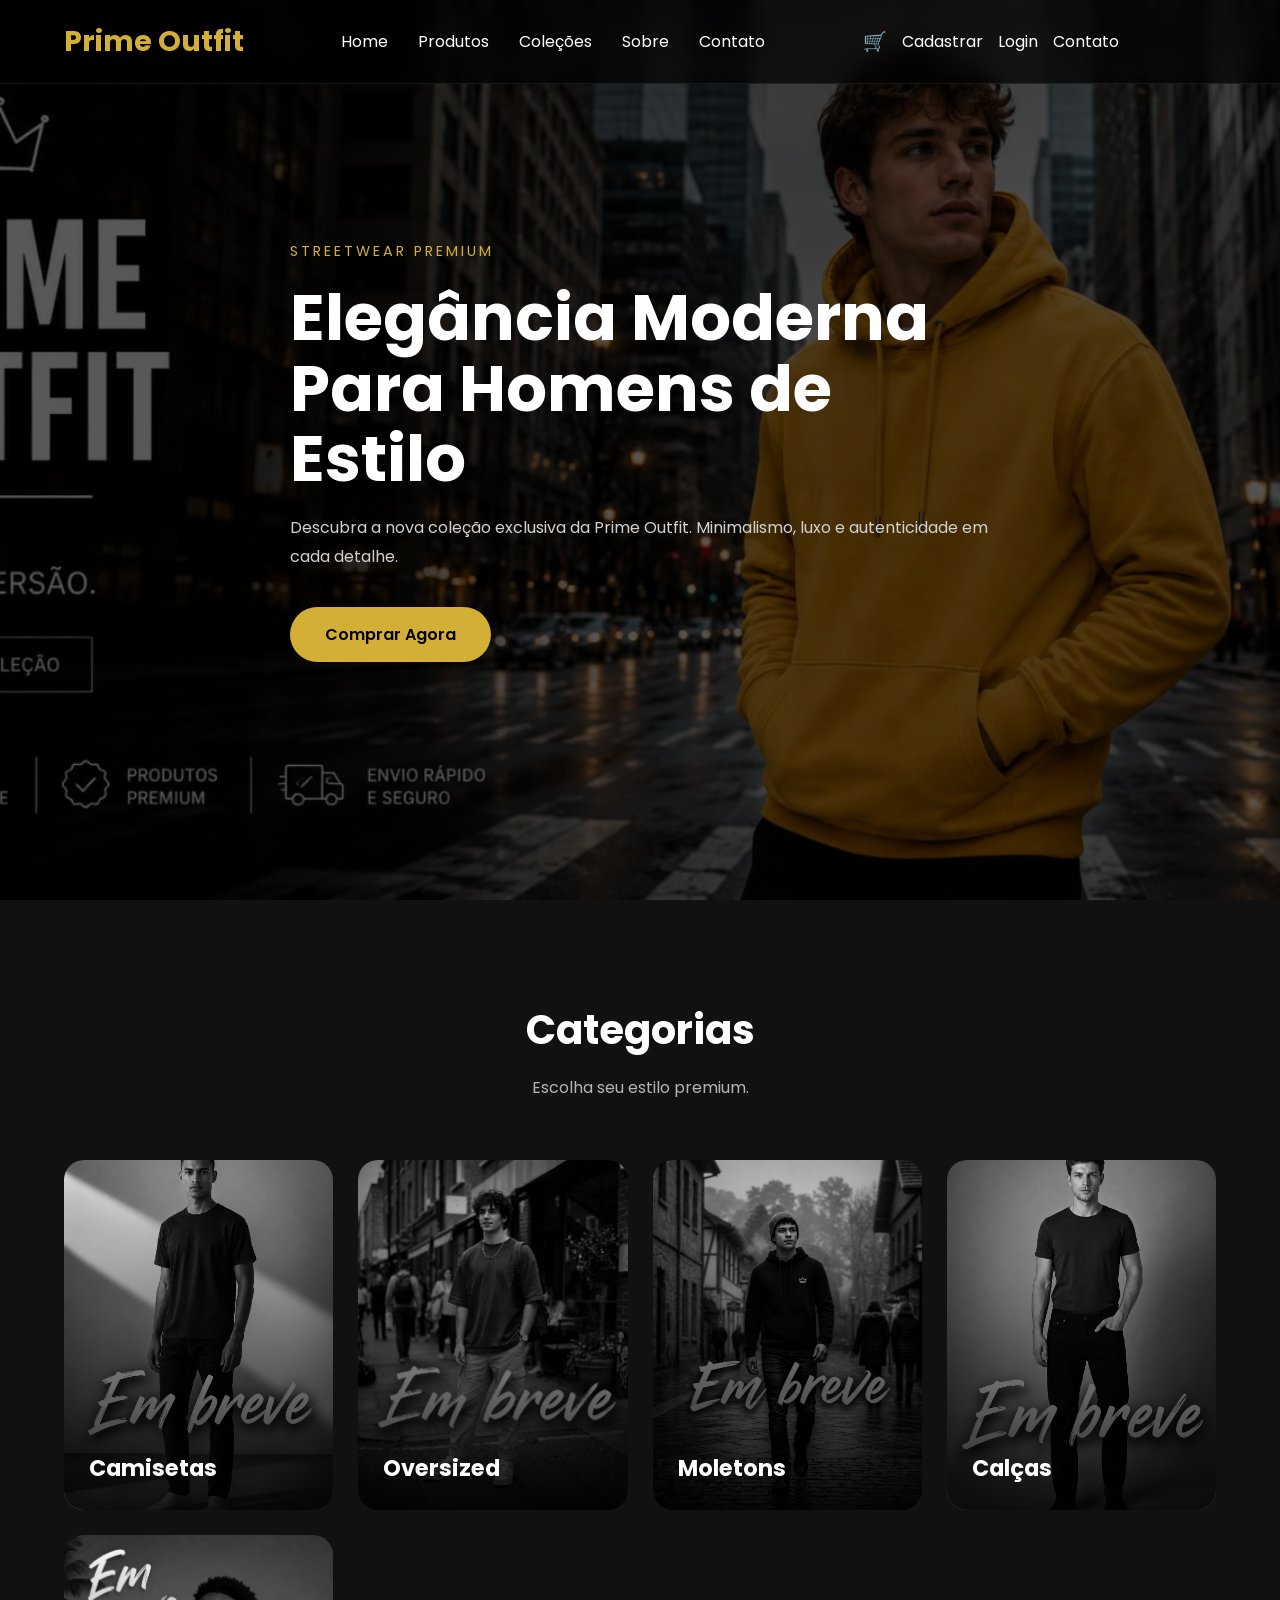
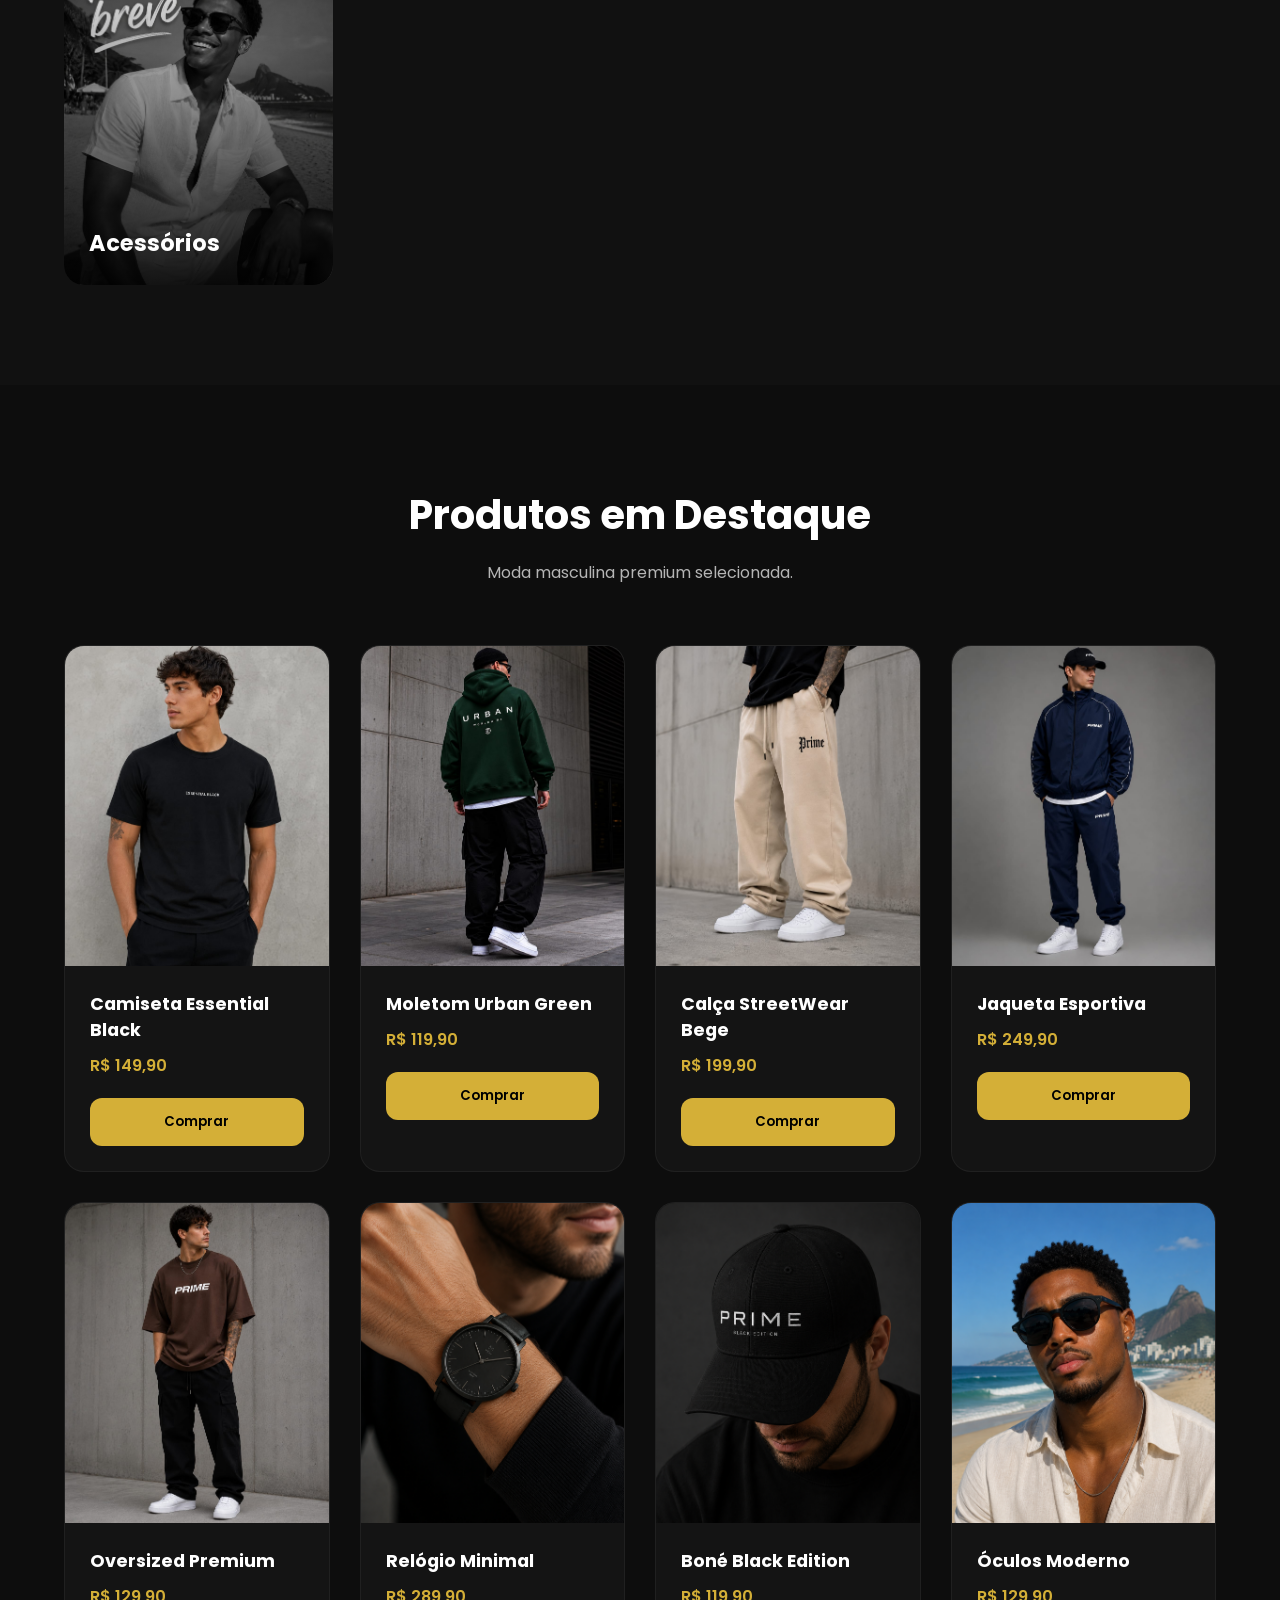
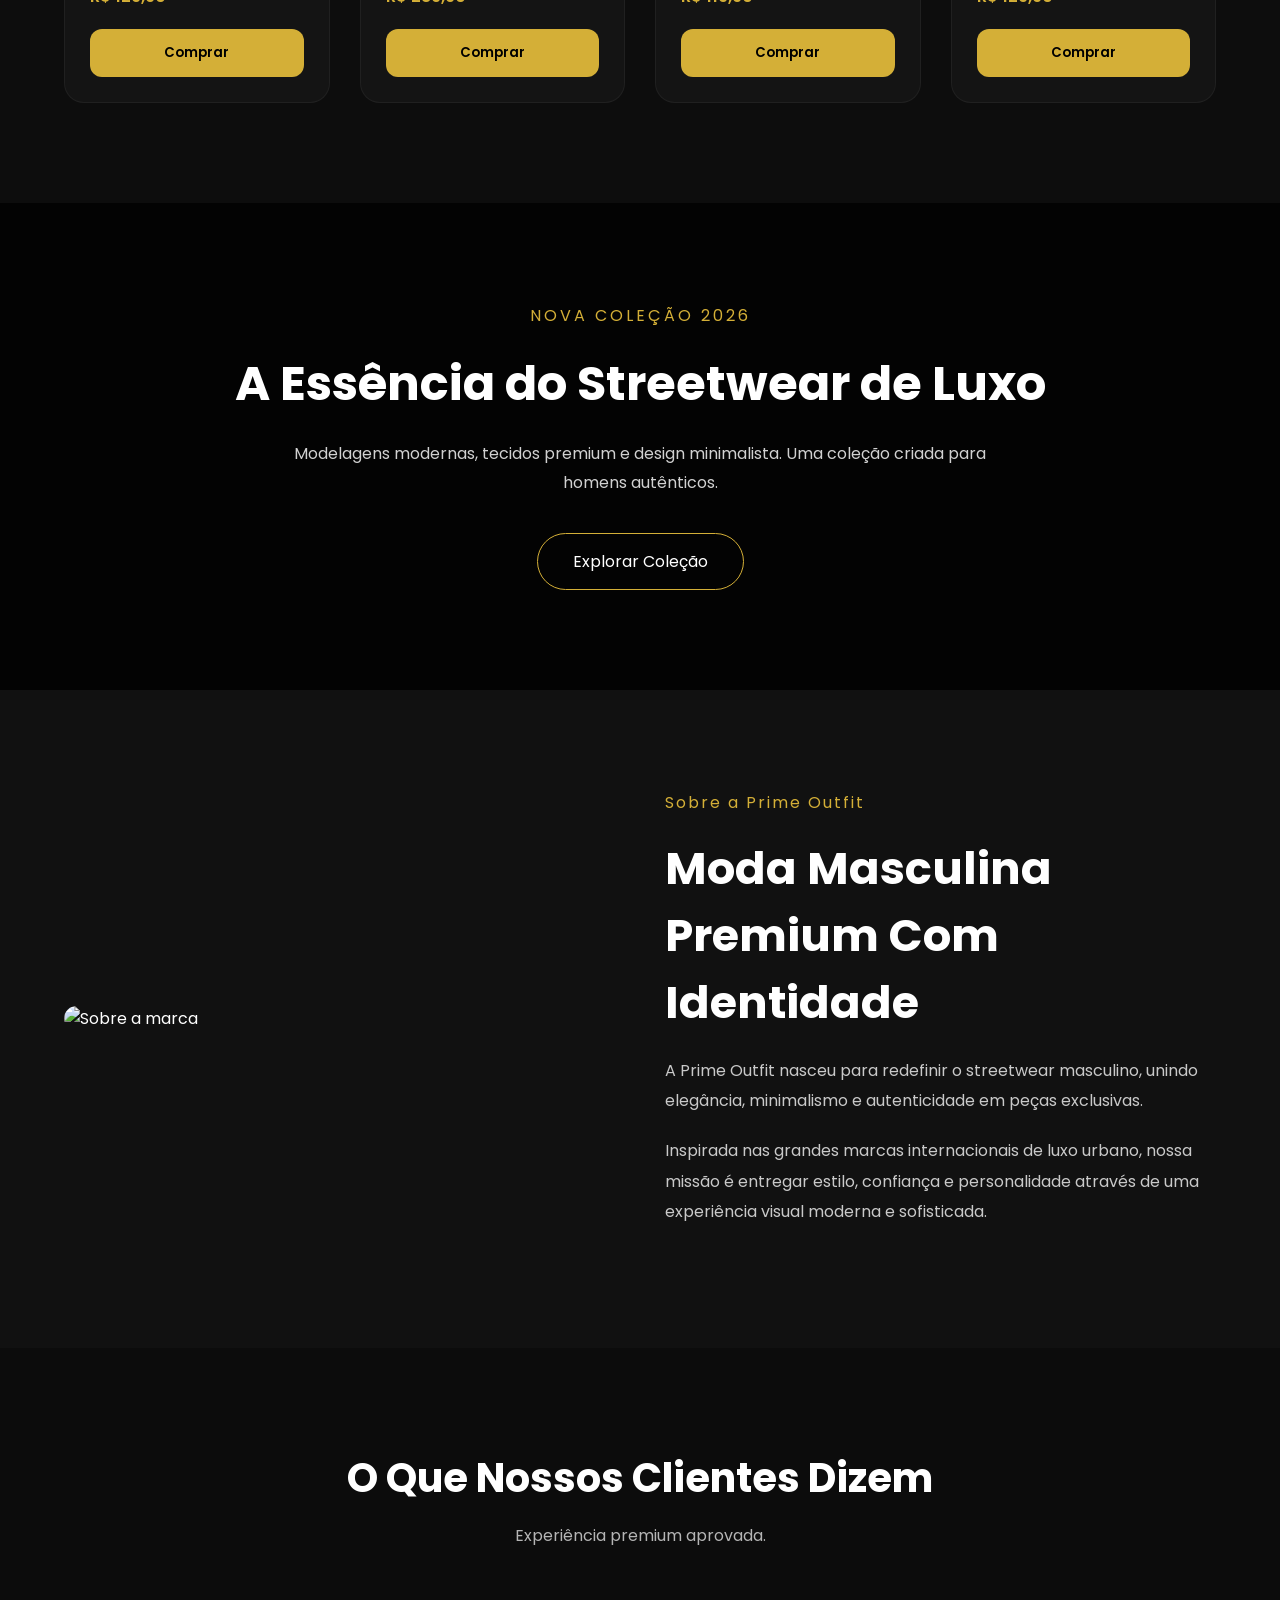
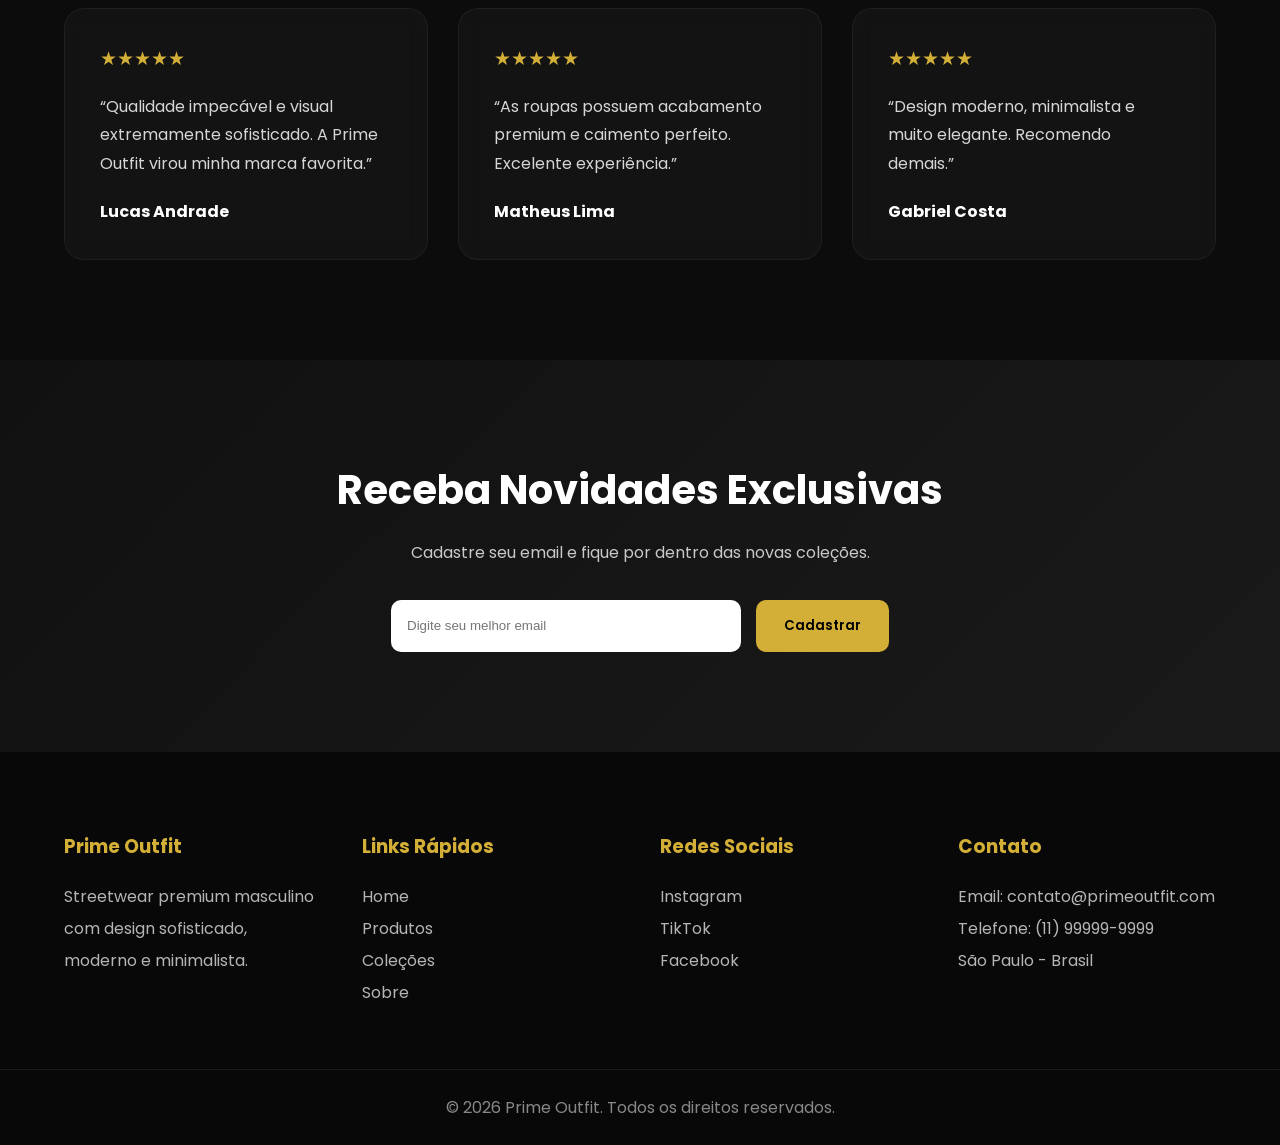
==== commit 33f078ed: "Merge branch 'main' of https://github.com/CaioVinicius013/pim2026" ====
--- a/index.html
+++ b/index.html
@@ -28,14 +28,15 @@
       <nav class="navbar">
         <ul class="nav-links">
           <li><a href="#">Home</a></li>
-          <li><a href="#produtos">Produtos</a></li>
+          <li><a href="produtos.html">Produtos</a></li>
           <li><a href="#colecao">Coleções</a></li>
           <li><a href="#sobre">Sobre</a></li>
           <li><a href="#contato">Contato</a></li>
         </ul>
       </nav>
  
-      <div class="nav-actions">
+      <div class="nav-actions"
+      id="nav-user">
         <a href="checkout.html" class="cart-btn" style="position:relative;text-decoration:none;font-size:1.2rem;">🛒<span id="cartBadge" style="display:none;position:absolute;top:-8px;right:-10px;background:#d4af37;color:#000;font-size:0.65rem;font-weight:700;width:18px;height:18px;border-radius:50%;align-items:center;justify-content:center;">0</span></a>
         <a href="cadastrotest.html">Cadastrar</a>
         <a href="login.html">Login</a>
@@ -85,35 +86,35 @@
       <div class="categories-grid">
  
         <div class="category-card">
-          <img src="imagens/WhatsApp Image 2026-06-04 at 17.18.21.jpeg" alt="Camisetas">
+          <img src="imagens/WhatsApp Image 2026-06-07 at 16.43.47.jpeg" alt="Camisetas">
           <div class="category-content">
             <h3>Camisetas</h3>
           </div>
         </div>
  
         <div class="category-card">
-          <img src="imagens/4ebc29ef-16aa-4bfa-a2d9-ae862b6ce308.png" alt="Oversized">
+          <img src="imagens/WhatsApp Image 2026-06-07 at 16.49.48.jpeg" alt="Oversized">
           <div class="category-content">
             <h3>Oversized</h3>
           </div>
         </div>
  
         <div class="category-card">
-          <img src="imagens/WhatsApp Image 2026-06-04 at 16.41.06.jpeg" alt="Moletons">
+          <img src="imagens/WhatsApp Image 2026-06-07 at 16.03.37.jpeg" alt="Moletons">
           <div class="category-content">
             <h3>Moletons</h3>
           </div>
         </div>
  
         <div class="category-card">
-          <img src="imagens/WhatsApp Image 2026-06-04 at 17.09.25.jpeg" alt="Calças">
+          <img src="imagens/WhatsApp Image 2026-06-07 at 16.45.22.jpeg" alt="Calças">
           <div class="category-content">
             <h3>Calças</h3>
           </div>
         </div>
  
         <div class="category-card">
-          <img src="imagens/WhatsApp Image 2026-06-04 at 15.57.12.jpeg" alt="Acessórios">
+          <img src="imagens/WhatsApp Image 2026-06-07 at 16.53.45.jpeg" alt="Acessórios">
           <div class="category-content">
             <h3>Acessórios</h3>
           </div>
@@ -149,47 +150,47 @@
  
         <!-- Produto 2 -->
         <div class="product-card">
-          <img src="https://images.unsplash.com/photo-1516826957135-700dedea698c?q=80&w=1200&auto=format&fit=crop" alt="Produto">
+          <img src="imagens/WhatsApp Image 2026-06-06 at 14.35.29.jpeg" alt="Produto">
           <div class="product-info">
             <h3>Moletom Urban Green</h3>
+            <span>R$ 119,90</span>
+            <button>Comprar</button>
+          </div>
+        </div>
+ 
+        <!-- Produto 3 -->
+        <div class="product-card">
+          <img src="imagens/WhatsApp Image 2026-06-06 at 14.40.22.jpeg" alt="Produto">
+          <div class="product-info">
+            <h3>Calça StreetWear Bege</h3>
+            <span>R$ 199,90</span>
+            <button>Comprar</button>
+          </div>
+        </div>
+ 
+        <!-- Produto 4 -->
+        <div class="product-card">
+          <img src="imagens/WhatsApp Image 2026-06-06 at 14.43.54.jpeg" alt="Produto">
+          <div class="product-info">
+            <h3>Jaqueta Esportiva</h3>
             <span>R$ 249,90</span>
             <button>Comprar</button>
           </div>
         </div>
  
-        <!-- Produto 3 -->
-        <div class="product-card">
-          <img src="https://images.unsplash.com/photo-1490578474895-699cd4e2cf59?q=80&w=1200&auto=format&fit=crop" alt="Produto">
-          <div class="product-info">
-            <h3>Calça Street Fit</h3>
-            <span>R$ 199,90</span>
-            <button>Comprar</button>
-          </div>
-        </div>
- 
-        <!-- Produto 4 -->
-        <div class="product-card">
-          <img src="https://images.unsplash.com/photo-1512436991641-6745cdb1723f?q=80&w=1200&auto=format&fit=crop" alt="Produto">
-          <div class="product-info">
-            <h3>Jaqueta Prime Gold</h3>
-            <span>R$ 399,90</span>
-            <button>Comprar</button>
-          </div>
-        </div>
- 
         <!-- Produto 5 -->
         <div class="product-card">
-          <img src="https://images.unsplash.com/photo-1523381210434-271e8be1f52b?q=80&w=1200&auto=format&fit=crop" alt="Produto">
+          <img src="imagens/WhatsApp Image 2026-06-06 at 14.54.04.jpeg" alt="Produto">
           <div class="product-info">
             <h3>Oversized Premium</h3>
-            <span>R$ 169,90</span>
+            <span>R$ 129,90</span>
             <button>Comprar</button>
           </div>
         </div>
  
         <!-- Produto 6 -->
         <div class="product-card">
-          <img src="https://images.unsplash.com/photo-1529139574466-a303027c1d8b?q=80&w=1200&auto=format&fit=crop" alt="Produto">
+          <img src="imagens/ChatGPT Image 6 de jun. de 2026, 15_05_35.png" alt="Produto">
           <div class="product-info">
             <h3>Relógio Minimal</h3>
             <span>R$ 289,90</span>
@@ -199,7 +200,7 @@
  
         <!-- Produto 7 -->
         <div class="product-card">
-          <img src="https://images.unsplash.com/photo-1517841905240-472988babdf9?q=80&w=1200&auto=format&fit=crop" alt="Produto">
+          <img src="imagens/ChatGPT Image 6 de jun. de 2026, 15_09_57.png" alt="Produto">
           <div class="product-info">
             <h3>Boné Black Edition</h3>
             <span>R$ 119,90</span>
@@ -209,10 +210,10 @@
  
         <!-- Produto 8 -->
         <div class="product-card">
-          <img src="https://images.unsplash.com/photo-1496747611176-843222e1e57c?q=80&w=1200&auto=format&fit=crop" alt="Produto">
-          <div class="product-info">
-            <h3>Conjunto Modern Fit</h3>
-            <span>R$ 499,90</span>
+          <img src="imagens/ChatGPT Image 6 de jun. de 2026, 15_33_31.png" alt="Produto">
+          <div class="product-info">
+            <h3>Óculos Moderno</h3>
+            <span>R$ 129,90</span>
             <button>Comprar</button>
           </div>
         </div>
@@ -403,5 +404,6 @@
 <div id="cartFeedback" style="position:fixed;bottom:30px;right:30px;background:#d4af37;color:#000;padding:12px 22px;border-radius:50px;font-family:Poppins,sans-serif;font-weight:600;font-size:0.85rem;opacity:0;transition:opacity 0.3s;pointer-events:none;z-index:9999;">✓ Item adicionado ao carrinho!</div>
 <script src="carrinho.js"></script>
 <style>#cartFeedback.show{opacity:1;}</style>
+<script src="auth.js"></script>
 </body>
 </html>
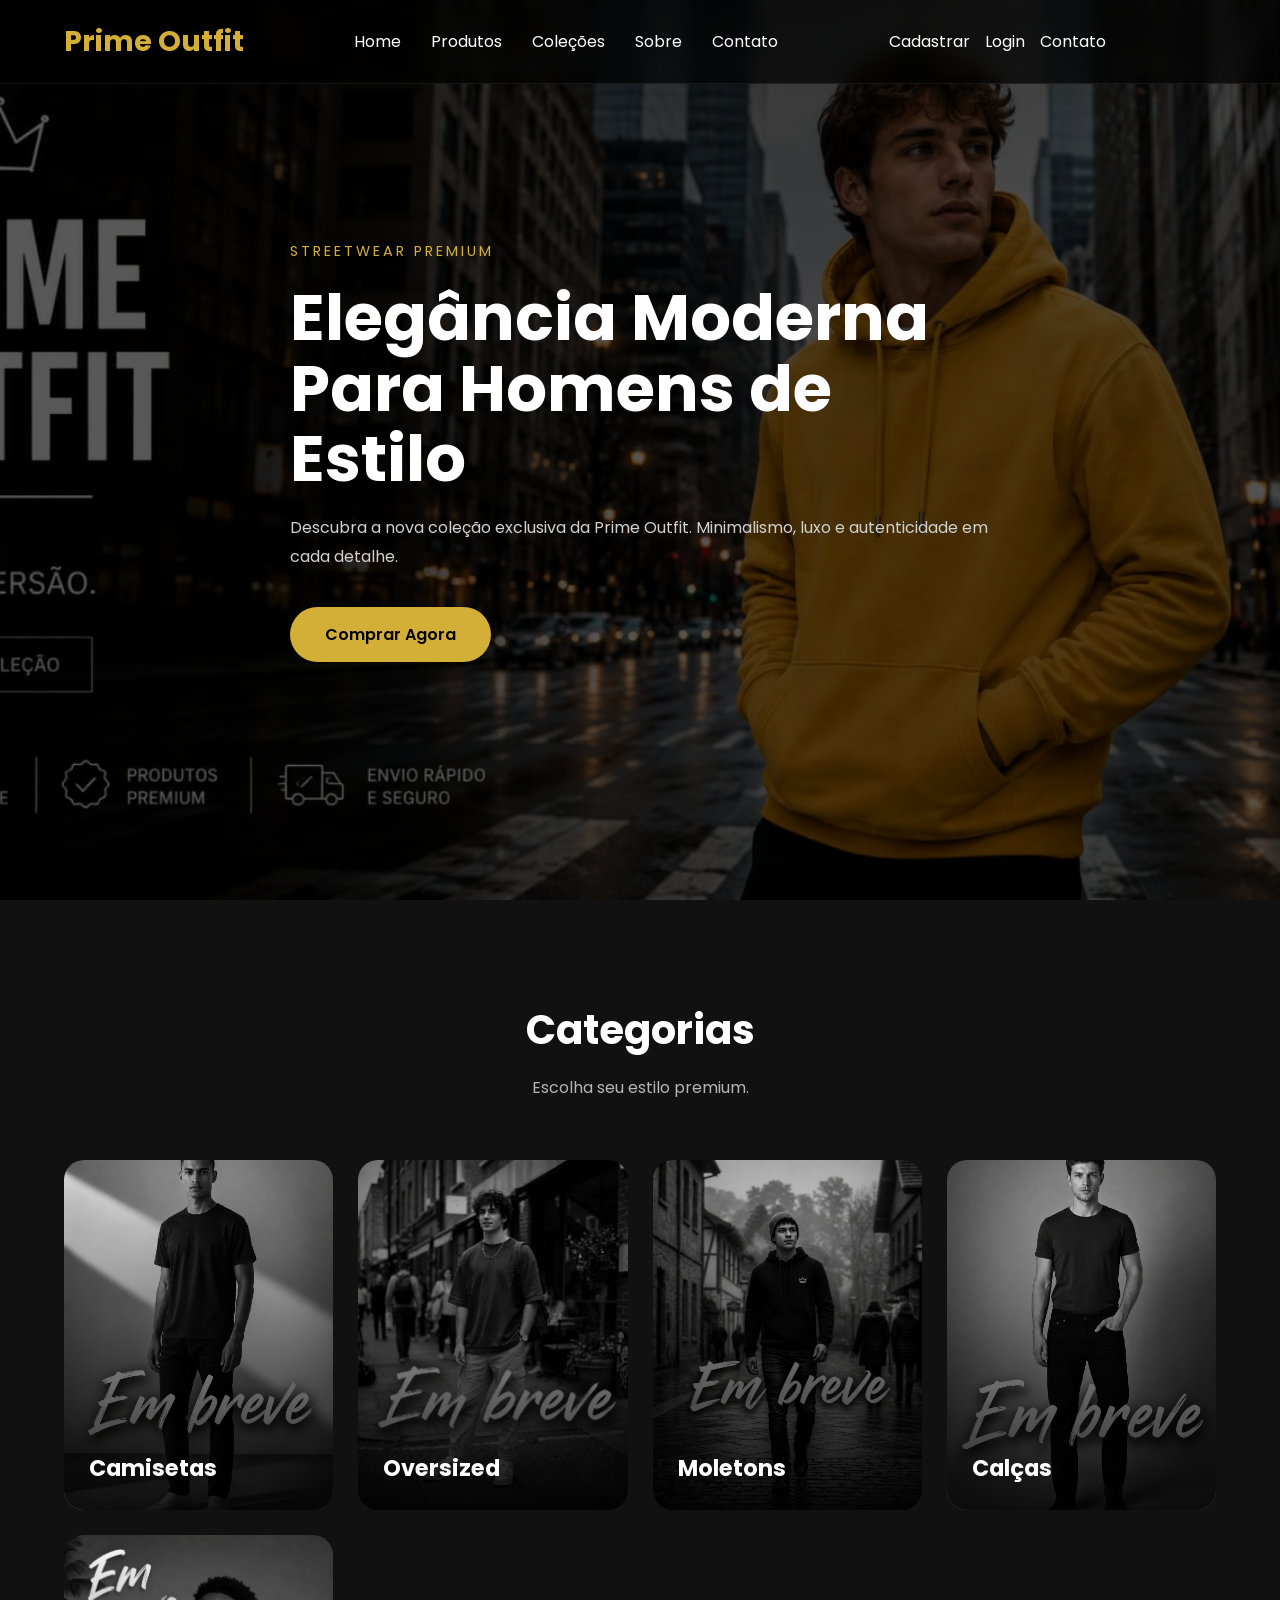
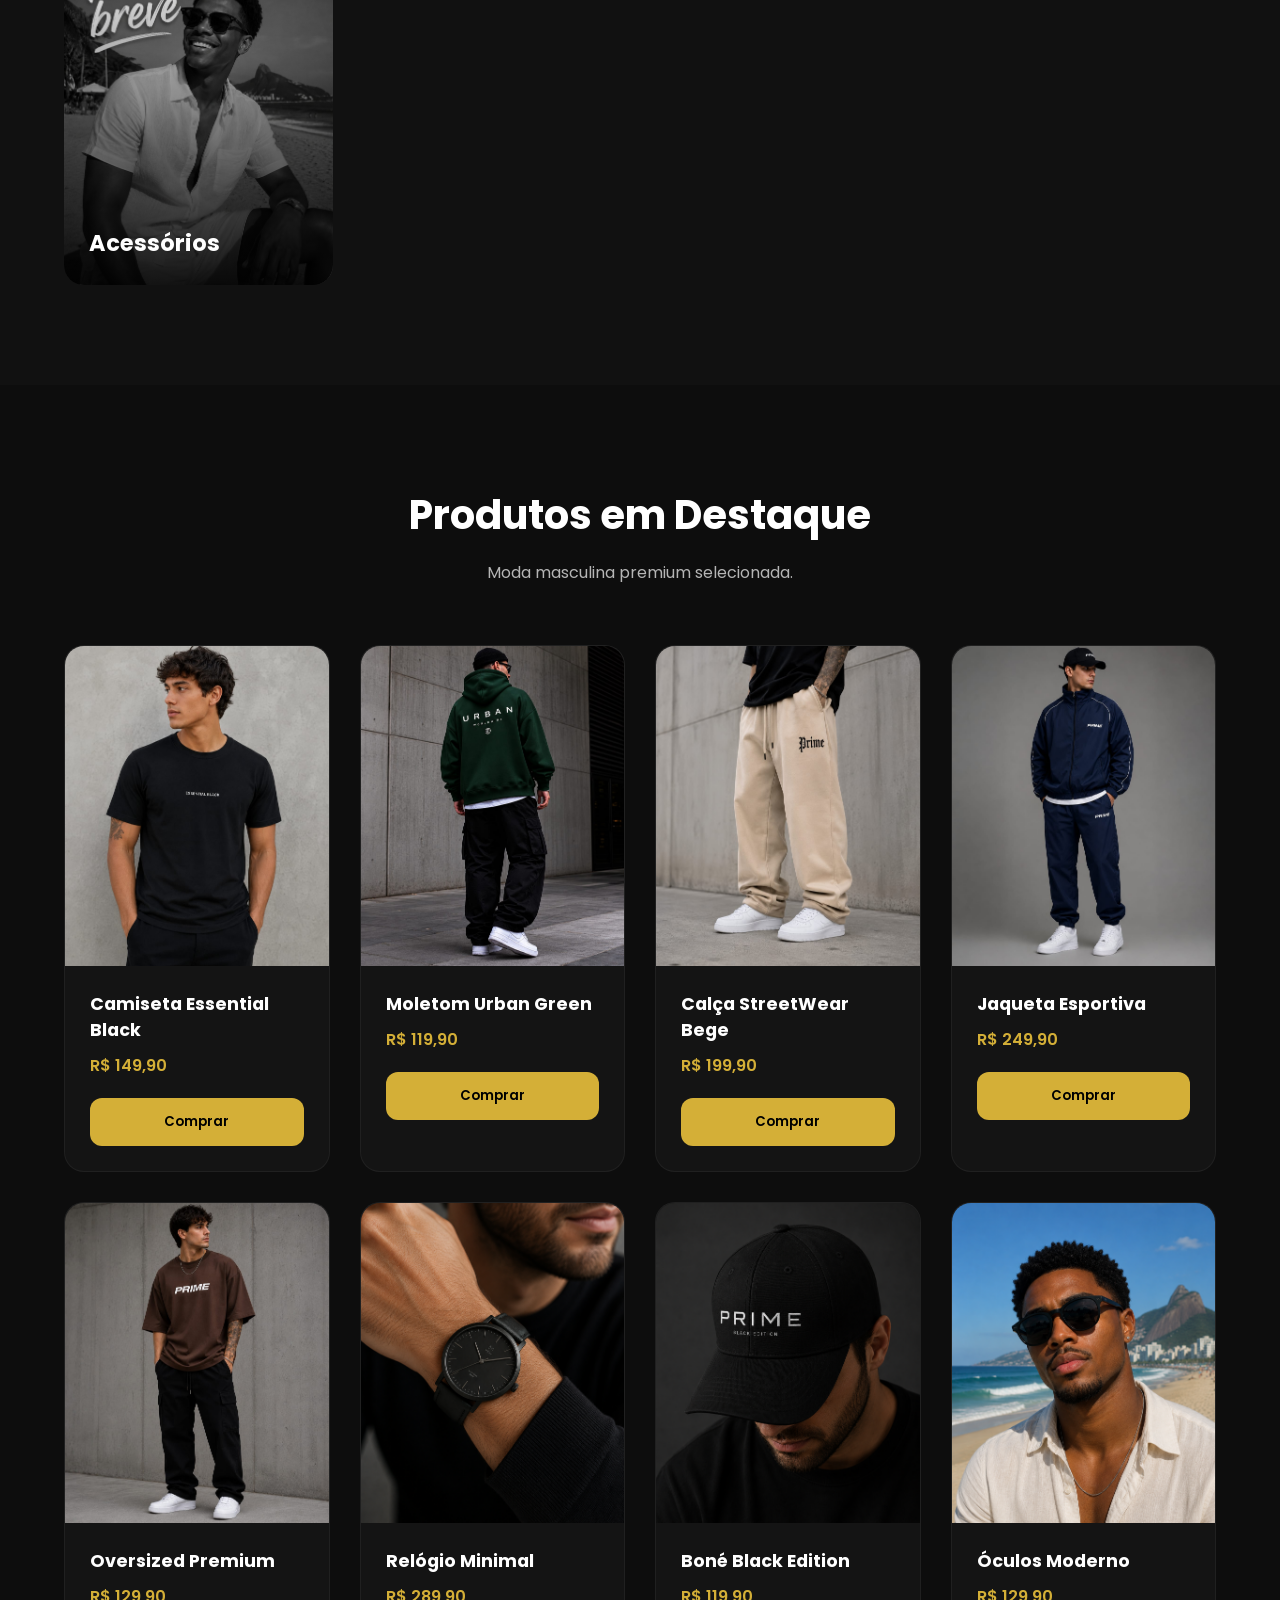
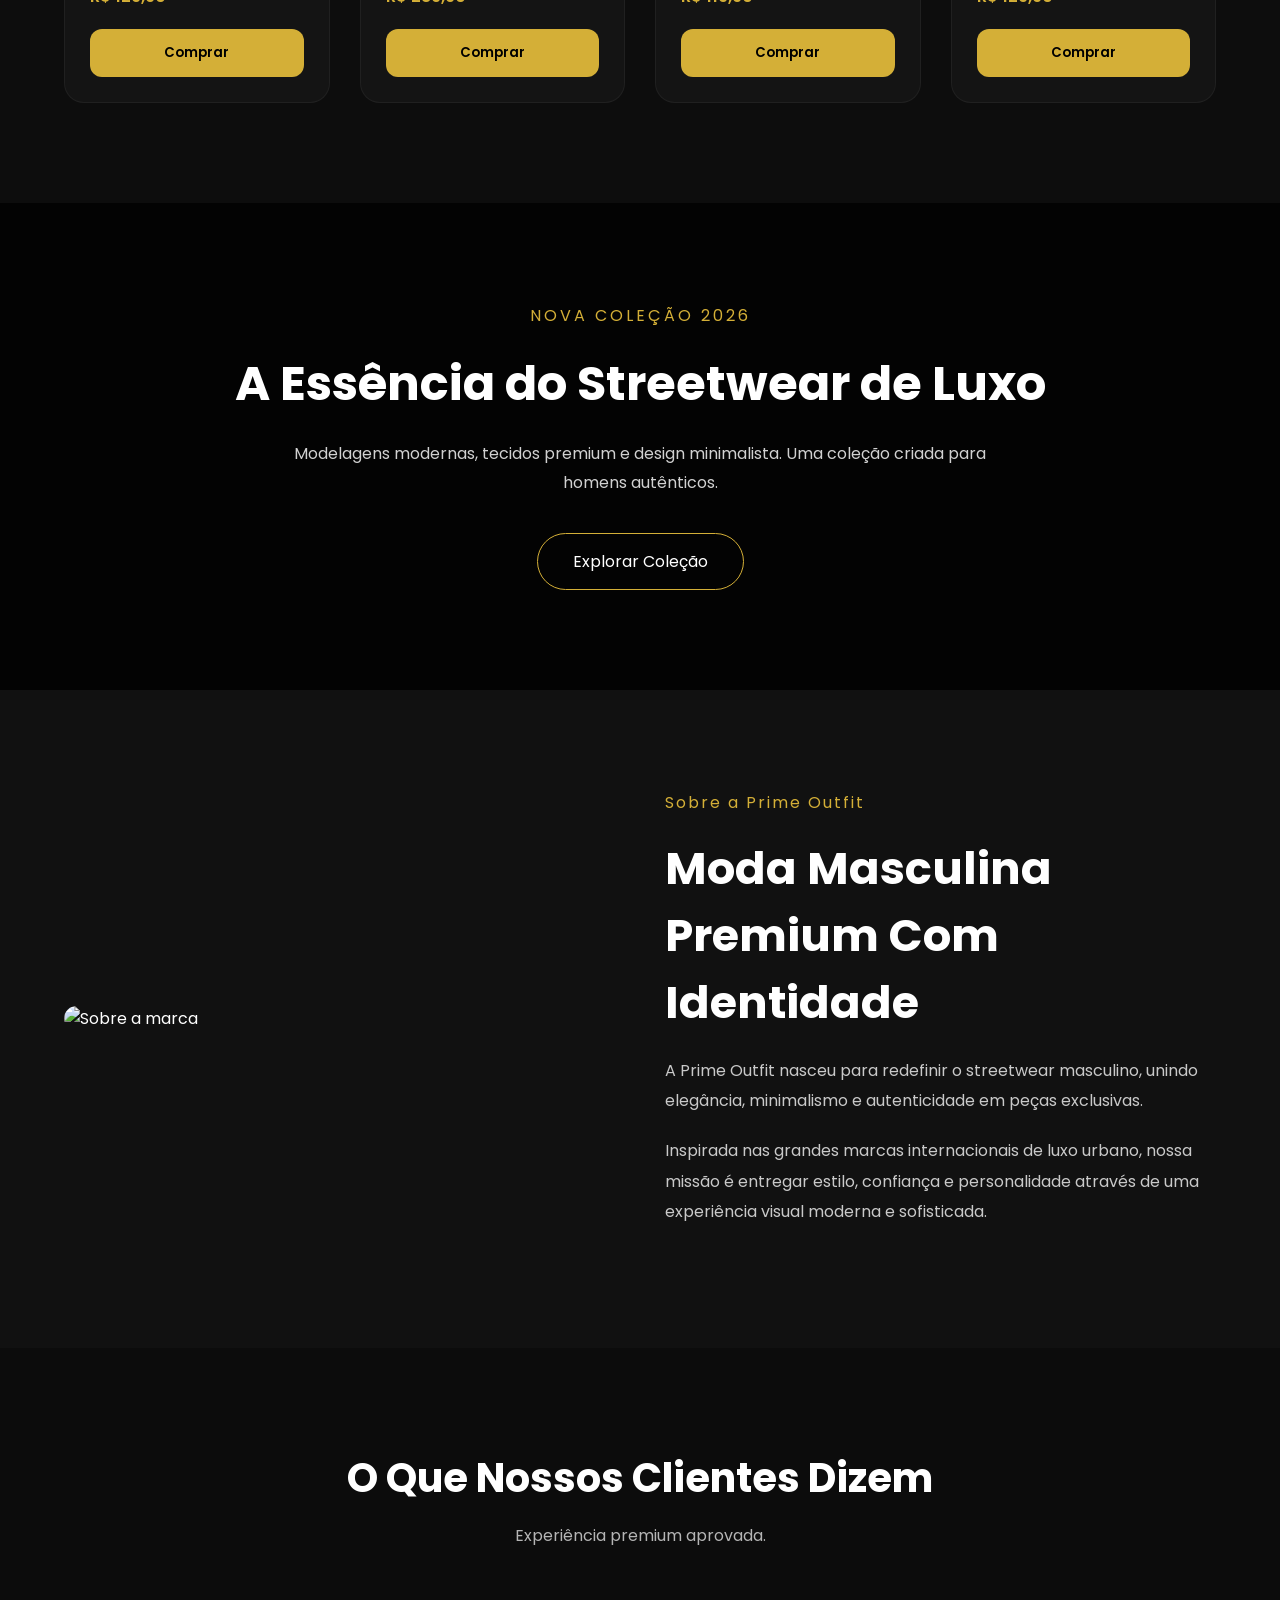
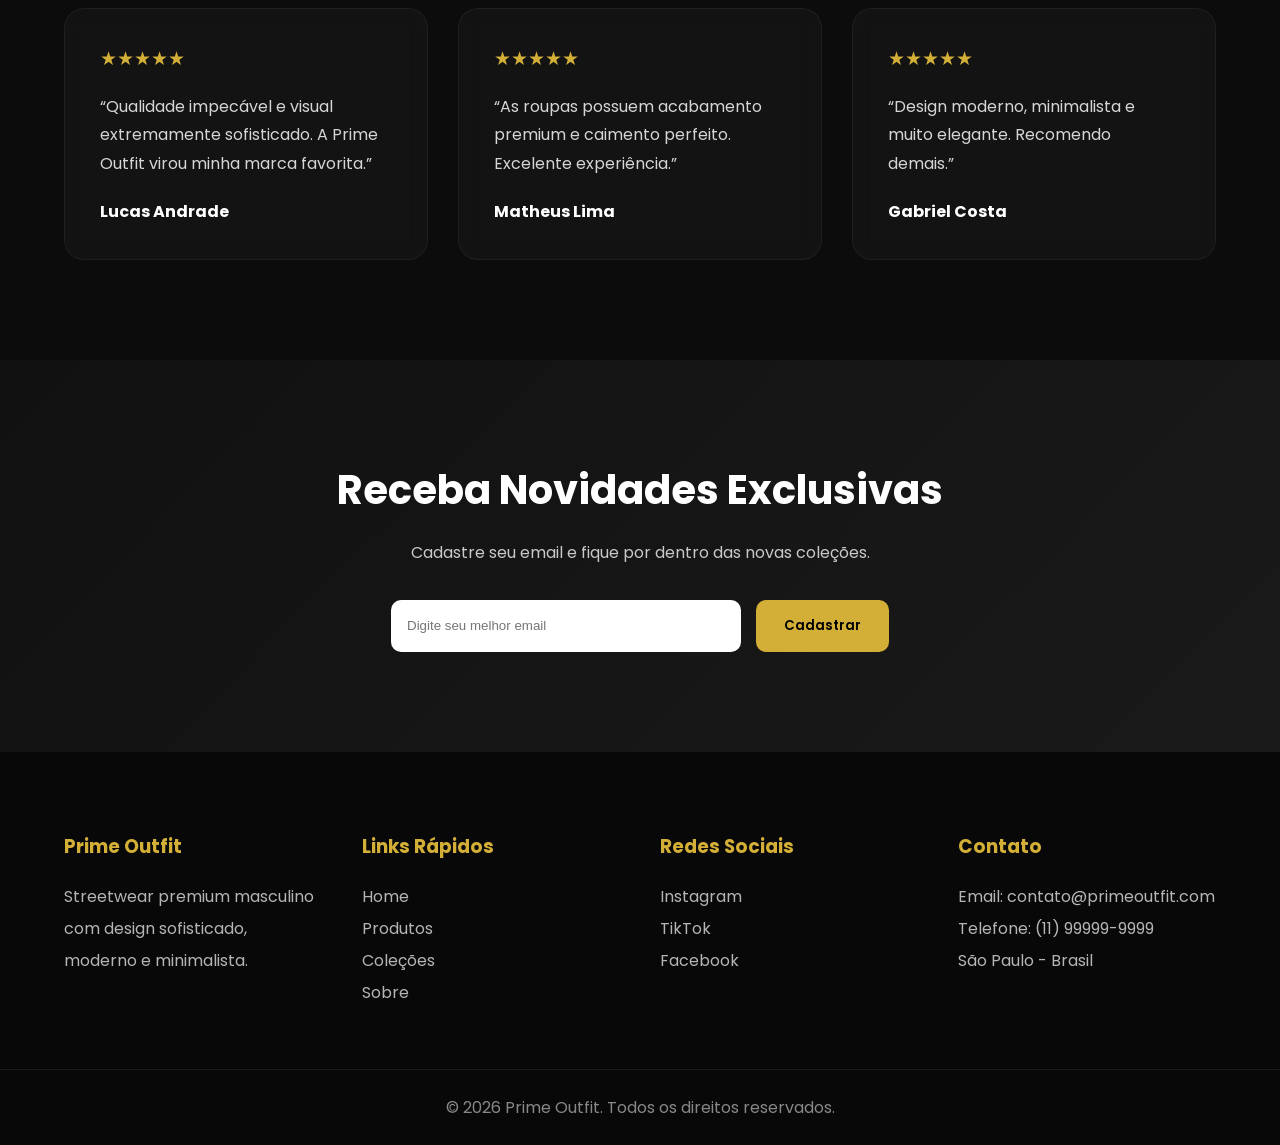
==== commit c299f360: "card produtos api" ====
--- a/index.html
+++ b/index.html
@@ -37,7 +37,6 @@
  
       <div class="nav-actions"
       id="nav-user">
-        <a href="checkout.html" class="cart-btn" style="position:relative;text-decoration:none;font-size:1.2rem;">🛒<span id="cartBadge" style="display:none;position:absolute;top:-8px;right:-10px;background:#d4af37;color:#000;font-size:0.65rem;font-weight:700;width:18px;height:18px;border-radius:50%;align-items:center;justify-content:center;">0</span></a>
         <a href="cadastrotest.html">Cadastrar</a>
         <a href="login.html">Login</a>
         <a href="#contato">Contato</a>
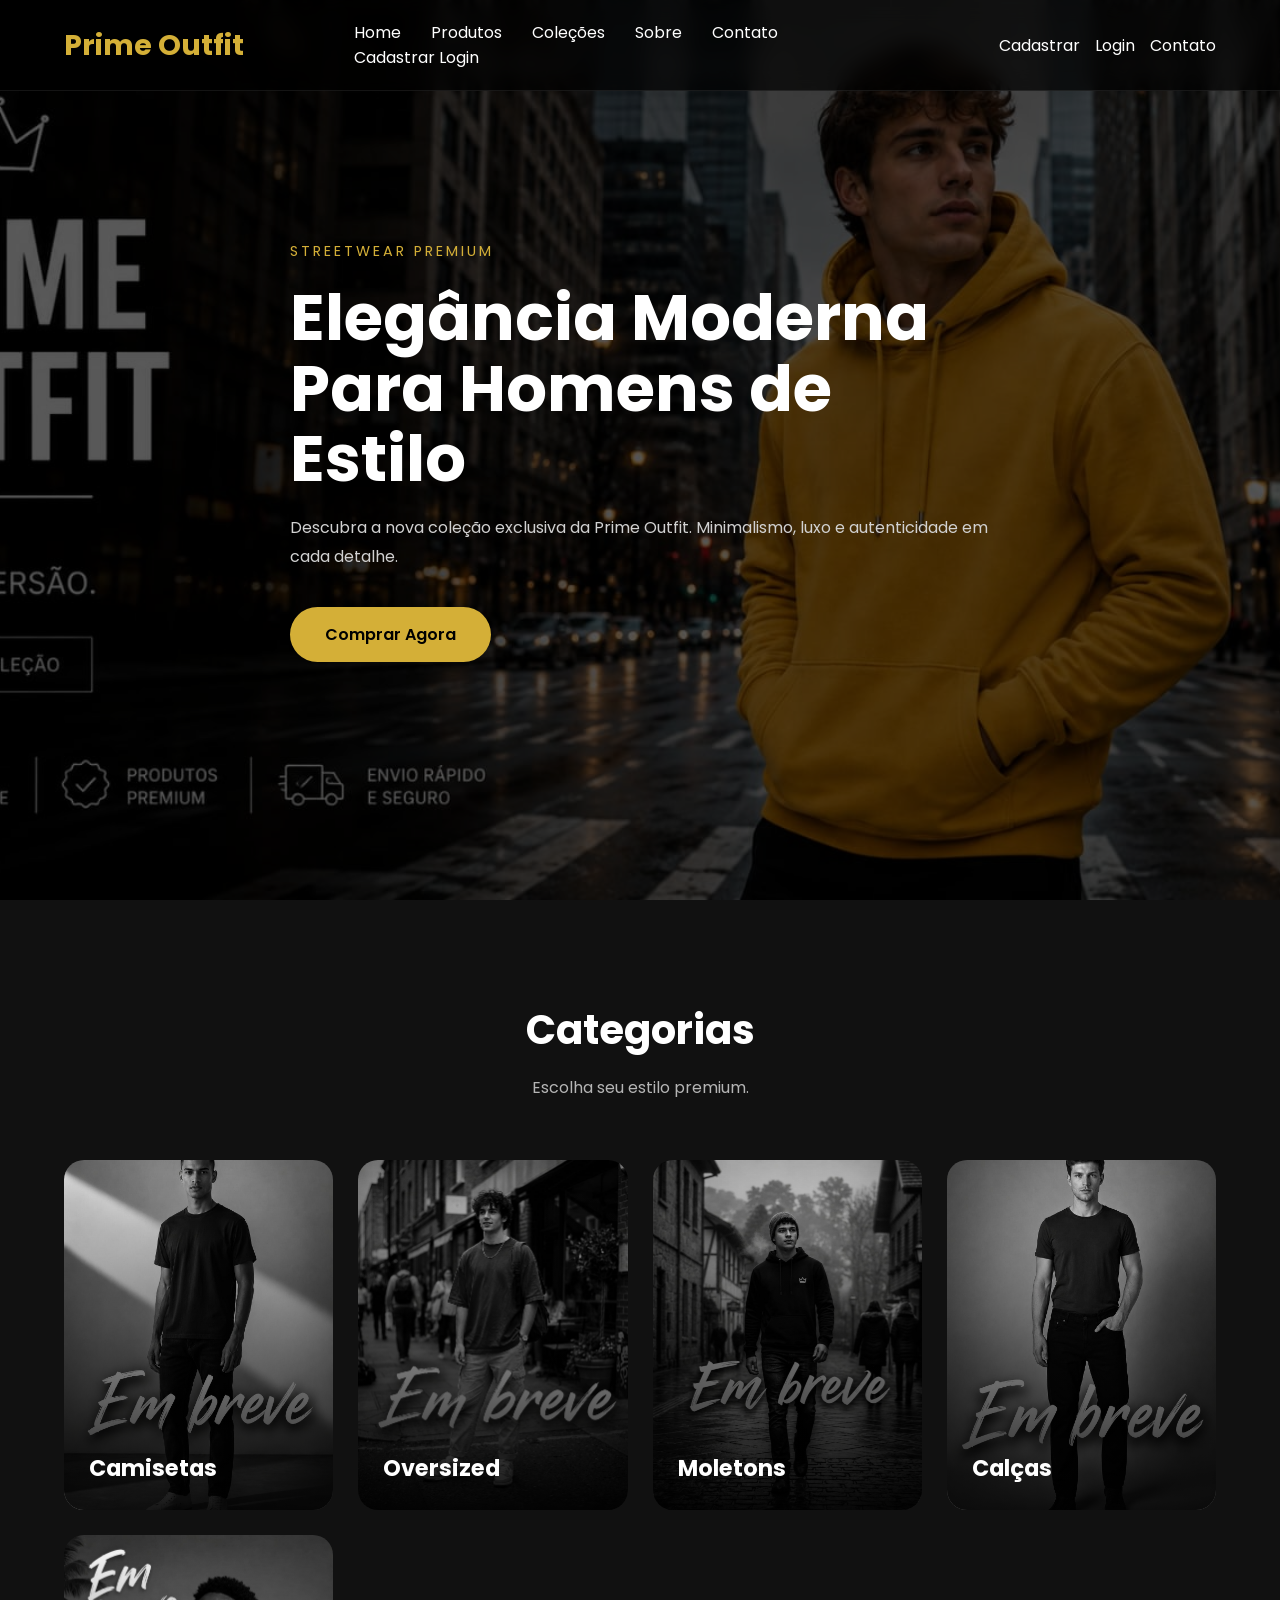
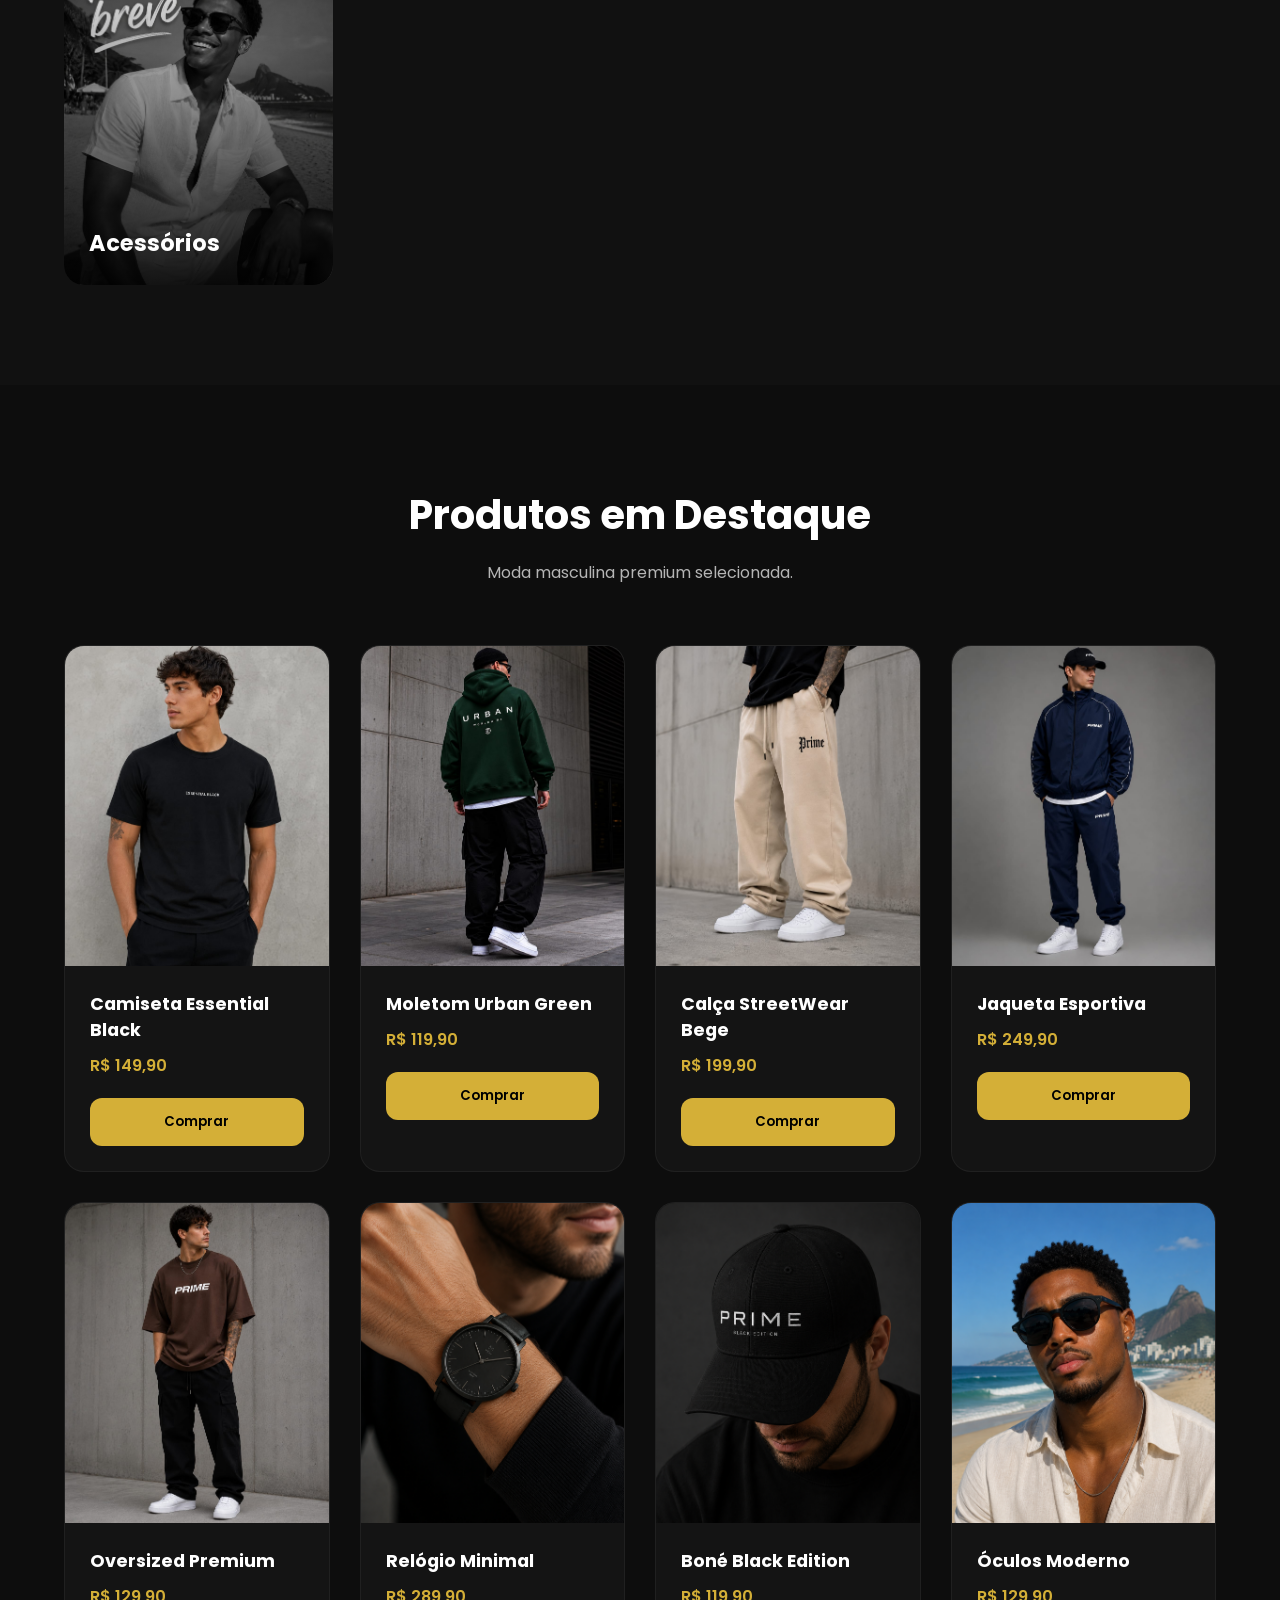
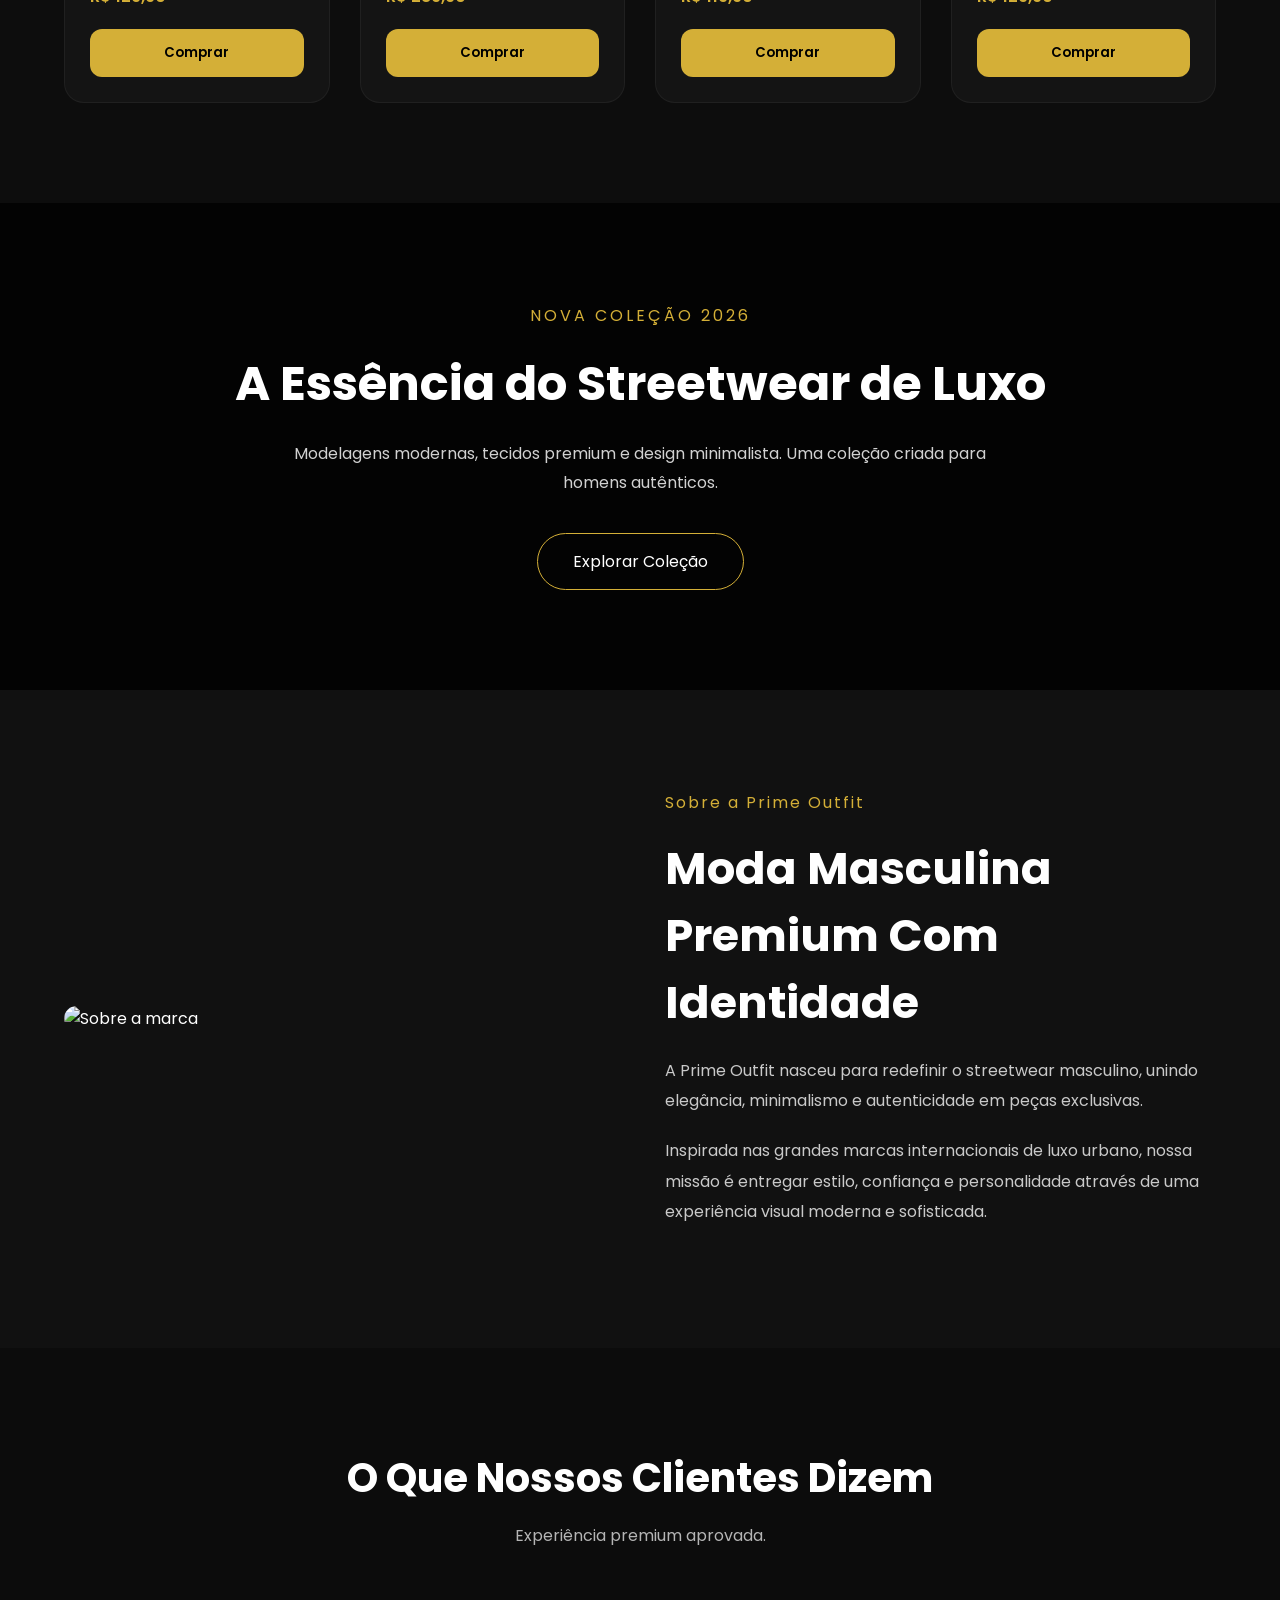
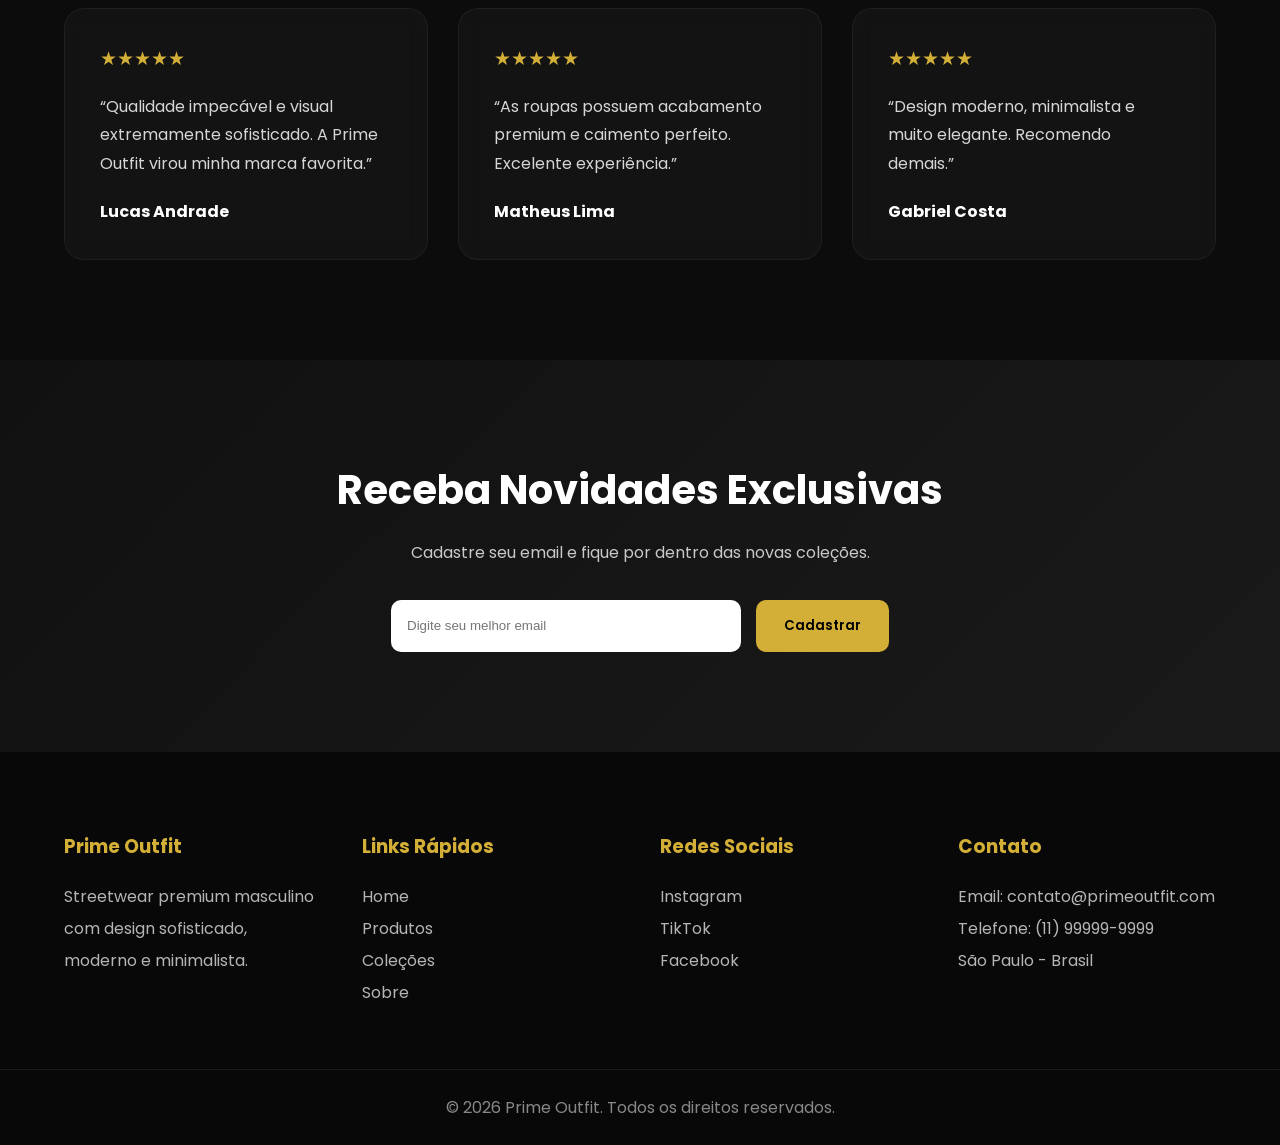
==== commit fd7317ee: "atualização final" ====
--- a/index.html
+++ b/index.html
@@ -19,13 +19,12 @@
   <!-- ================= HEADER ================= -->
   <header class="header">
     <div class="container nav-container">
- 
+
       <div class="logo">
         Prime Outfit
       </div>
- 
-      
-      <nav class="navbar">
+
+      <nav class="navbar" id="mainNavbar">
         <ul class="nav-links">
           <li><a href="#">Home</a></li>
           <li><a href="produtos.html">Produtos</a></li>
@@ -33,17 +32,31 @@
           <li><a href="#sobre">Sobre</a></li>
           <li><a href="#contato">Contato</a></li>
         </ul>
+        <!-- Links de usuário visíveis no menu mobile -->
+        <div class="navbar-user-mobile" id="navbarUserMobile">
+          <a href="cadastrotest.html">Cadastrar</a>
+          <a href="login.html">Login</a>
+        </div>
       </nav>
- 
-      <div class="nav-actions"
-      id="nav-user">
+
+      <!-- Lado direito: carrinho (sempre visível) + hamburger -->
+      <div class="nav-mobile-right">
+        <a href="checkout.html" class="cart-btn-mobile" id="cartBtnMobile" style="display:none;">
+          🛒
+          <span id="cartBadgeMobile" class="cartBadge" style="display:none;position:absolute;top:-8px;right:-10px;background:#d4af37;color:#000;font-size:0.65rem;font-weight:700;width:18px;height:18px;border-radius:50%;align-items:center;justify-content:center;">0</span>
+        </a>
+        <button class="hamburger" id="hamburger" aria-label="Menu">
+          <span></span><span></span><span></span>
+        </button>
+      </div>
+
+      <!-- Nav-actions desktop -->
+      <div class="nav-actions" id="nav-user">
         <a href="cadastrotest.html">Cadastrar</a>
         <a href="login.html">Login</a>
         <a href="#contato">Contato</a>
       </div>
-      <div>
- 
-      </div>
+
     </div>
   </header>
  
@@ -404,5 +417,6 @@
 <script src="carrinho.js"></script>
 <style>#cartFeedback.show{opacity:1;}</style>
 <script src="auth.js"></script>
+<script src="mobile.js"></script>
 </body>
 </html>
--- a/style.css
+++ b/style.css
@@ -653,4 +653,145 @@
     font-size: 1.7rem;
   }
 
-}+}
+
+/* =========================================
+   MOBILE RESPONSIVO — CORREÇÕES
+========================================= */
+
+/* Hamburger menu button */
+.hamburger {
+  display: none;
+  flex-direction: column;
+  gap: 5px;
+  background: none;
+  border: none;
+  cursor: pointer;
+  padding: 5px;
+  z-index: 1100;
+}
+
+.hamburger span {
+  display: block;
+  width: 25px;
+  height: 2px;
+  background: #fff;
+  border-radius: 2px;
+  transition: all 0.3s ease;
+}
+
+.hamburger.open span:nth-child(1) {
+  transform: translateY(7px) rotate(45deg);
+}
+.hamburger.open span:nth-child(2) {
+  opacity: 0;
+}
+.hamburger.open span:nth-child(3) {
+  transform: translateY(-7px) rotate(-45deg);
+}
+
+@media(max-width: 768px) {
+
+  .hamburger {
+    display: flex;
+  }
+
+  .nav-container {
+    flex-direction: row !important;
+    flex-wrap: wrap;
+    align-items: center;
+    justify-content: space-between;
+    padding: 15px 0;
+    gap: 0;
+    position: relative;
+  }
+
+  /* Carrinho sempre visível no mobile — fica ao lado do hamburger */
+  .nav-mobile-right {
+    display: flex;
+    align-items: center;
+    gap: 12px;
+  }
+
+  .cart-btn-mobile {
+    position: relative;
+    font-size: 1.4rem;
+    text-decoration: none;
+    color: #fff;
+  }
+
+  .cart-btn-mobile #cartBadge,
+  .cart-btn-mobile .cartBadge {
+    position: absolute;
+    top: -8px;
+    right: -10px;
+    background: #d4af37;
+    color: #000;
+    font-size: 0.65rem;
+    font-weight: 700;
+    width: 18px;
+    height: 18px;
+    border-radius: 50%;
+    align-items: center;
+    justify-content: center;
+  }
+
+  /* Nav links — menu mobile oculto por padrão */
+  .navbar {
+    width: 100%;
+    max-height: 0;
+    overflow: hidden;
+    transition: max-height 0.35s ease;
+  }
+
+  .navbar.open {
+    max-height: 400px;
+  }
+
+  .nav-links {
+    flex-direction: column !important;
+    gap: 0 !important;
+    width: 100%;
+    padding: 10px 0;
+    border-top: 1px solid rgba(255,255,255,0.1);
+  }
+
+  .nav-links li a {
+    display: block;
+    padding: 12px 0;
+    font-size: 1rem;
+    border-bottom: 1px solid rgba(255,255,255,0.05);
+  }
+
+  /* Nav-actions desktop oculto no mobile */
+  .nav-actions {
+    display: none !important;
+  }
+
+  /* Menu de usuário logado no mobile dentro do menu colapsável */
+  .navbar-user-mobile {
+    display: flex;
+    flex-direction: column;
+    gap: 8px;
+    padding: 10px 0;
+    border-top: 1px solid rgba(255,255,255,0.1);
+  }
+
+  .navbar-user-mobile a,
+  .navbar-user-mobile button {
+    display: block;
+    padding: 10px 0;
+    color: #fff;
+    font-size: 0.95rem;
+    text-align: left;
+    background: none;
+    font-family: inherit;
+  }
+
+}
+
+@media(max-width: 480px) {
+  .logo {
+    font-size: 1.4rem;
+  }
+}
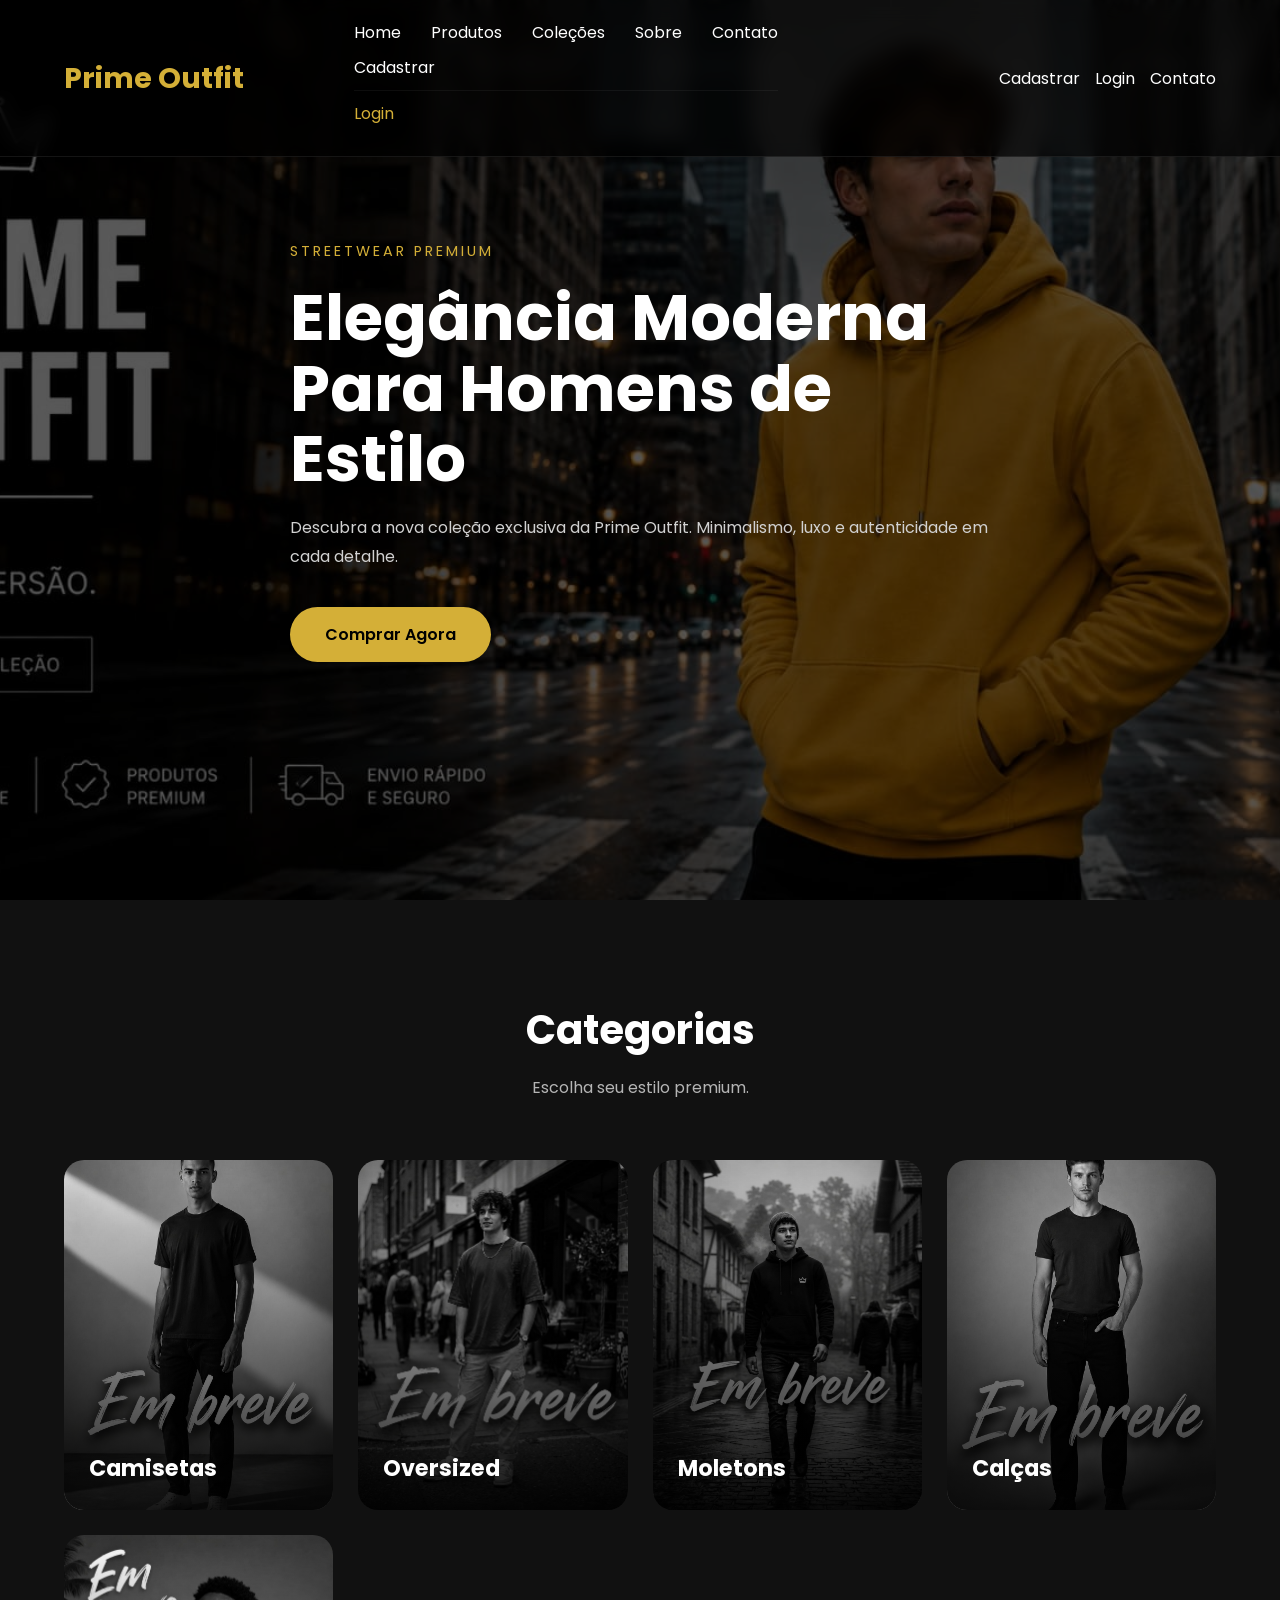
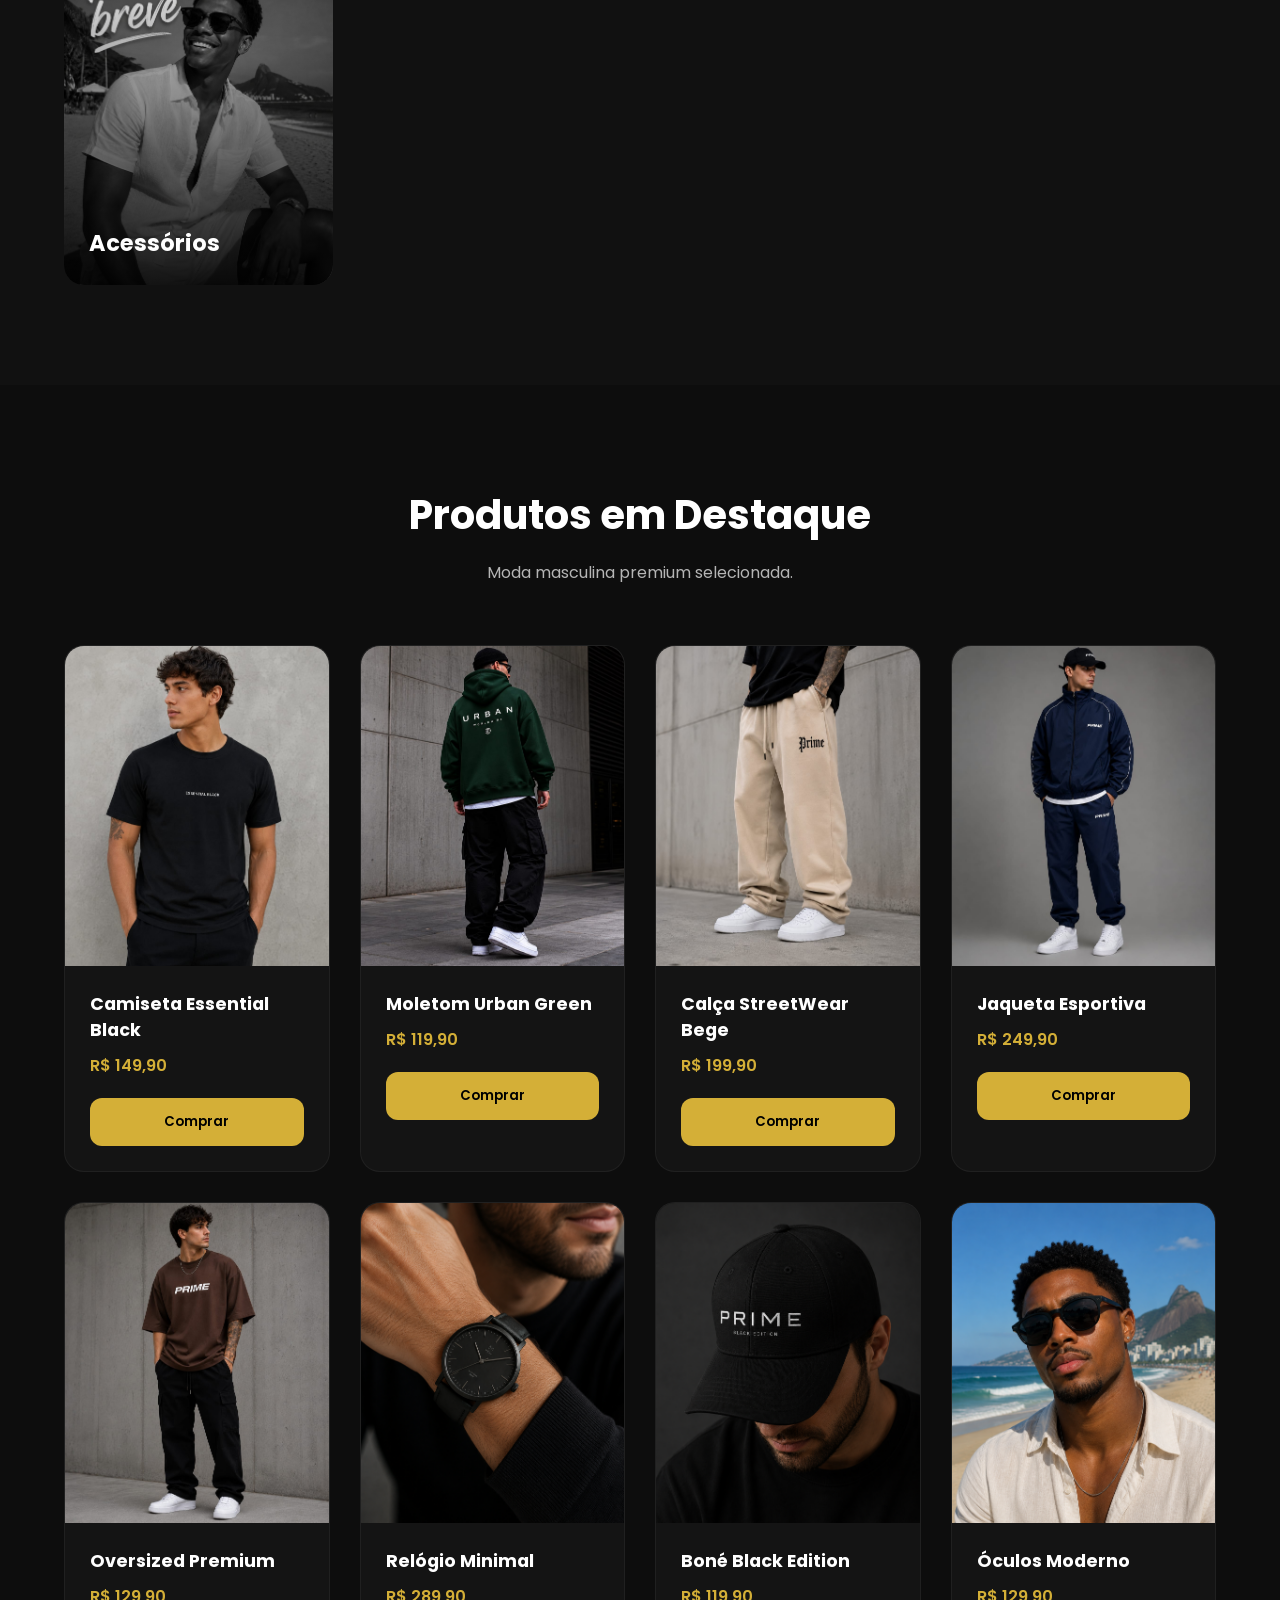
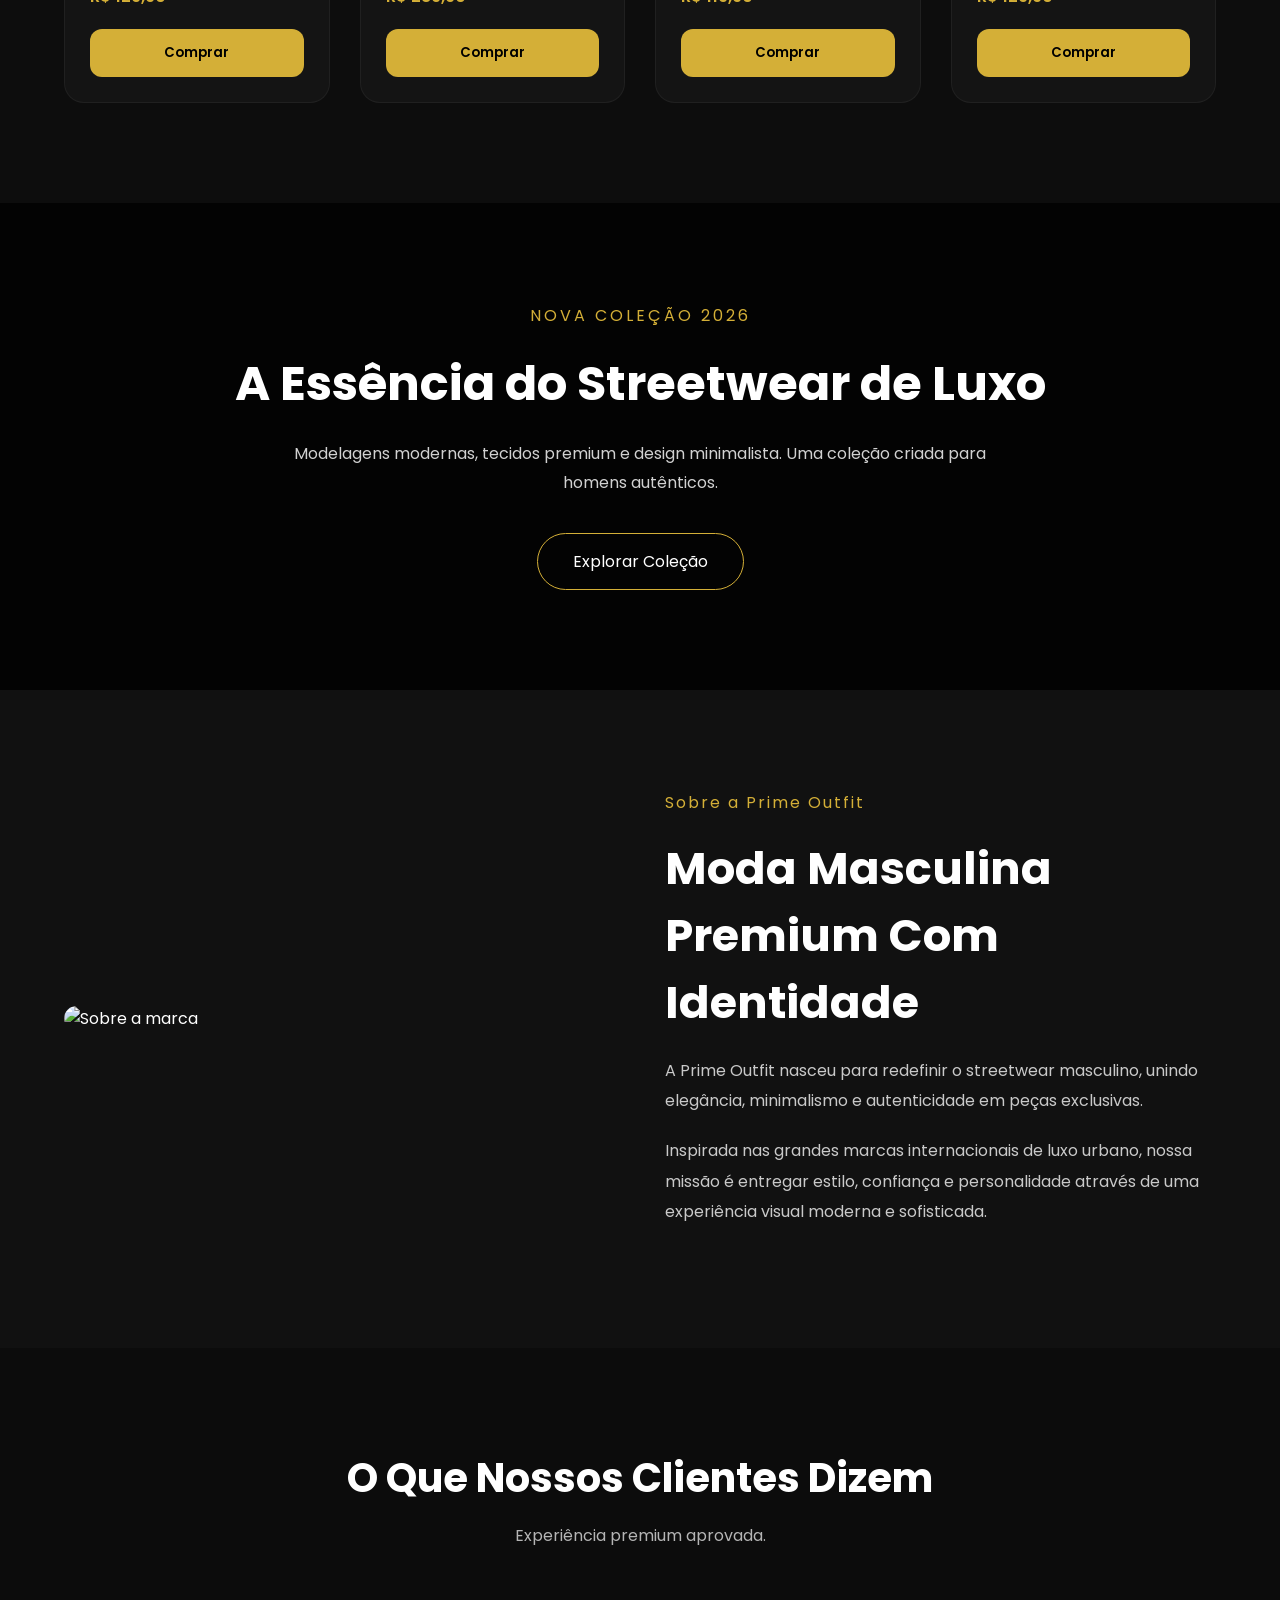
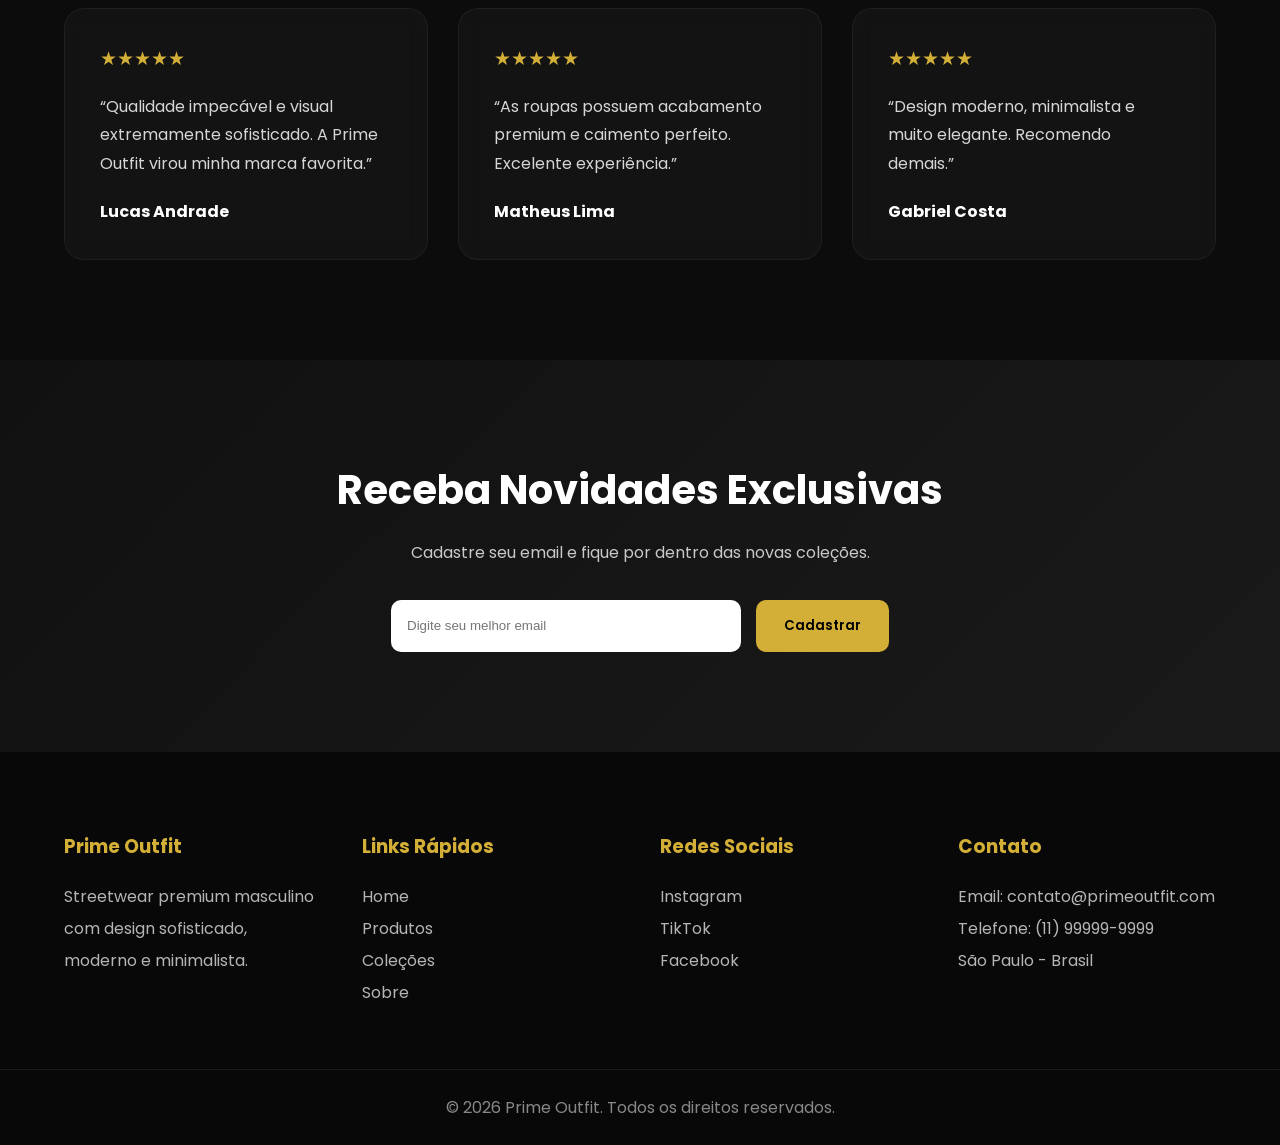
==== commit 36cb9a94: "correções mobile" ====
--- a/index.html
+++ b/index.html
@@ -32,11 +32,8 @@
           <li><a href="#sobre">Sobre</a></li>
           <li><a href="#contato">Contato</a></li>
         </ul>
-        <!-- Links de usuário visíveis no menu mobile -->
-        <div class="navbar-user-mobile" id="navbarUserMobile">
-          <a href="cadastrotest.html">Cadastrar</a>
-          <a href="login.html">Login</a>
-        </div>
+        <!-- Links de usuário mobile (gerenciado pelo mobile.js) -->
+        <div class="navbar-user-mobile" id="navbarUserMobile"></div>
       </nav>
 
       <!-- Lado direito: carrinho (sempre visível) + hamburger -->
